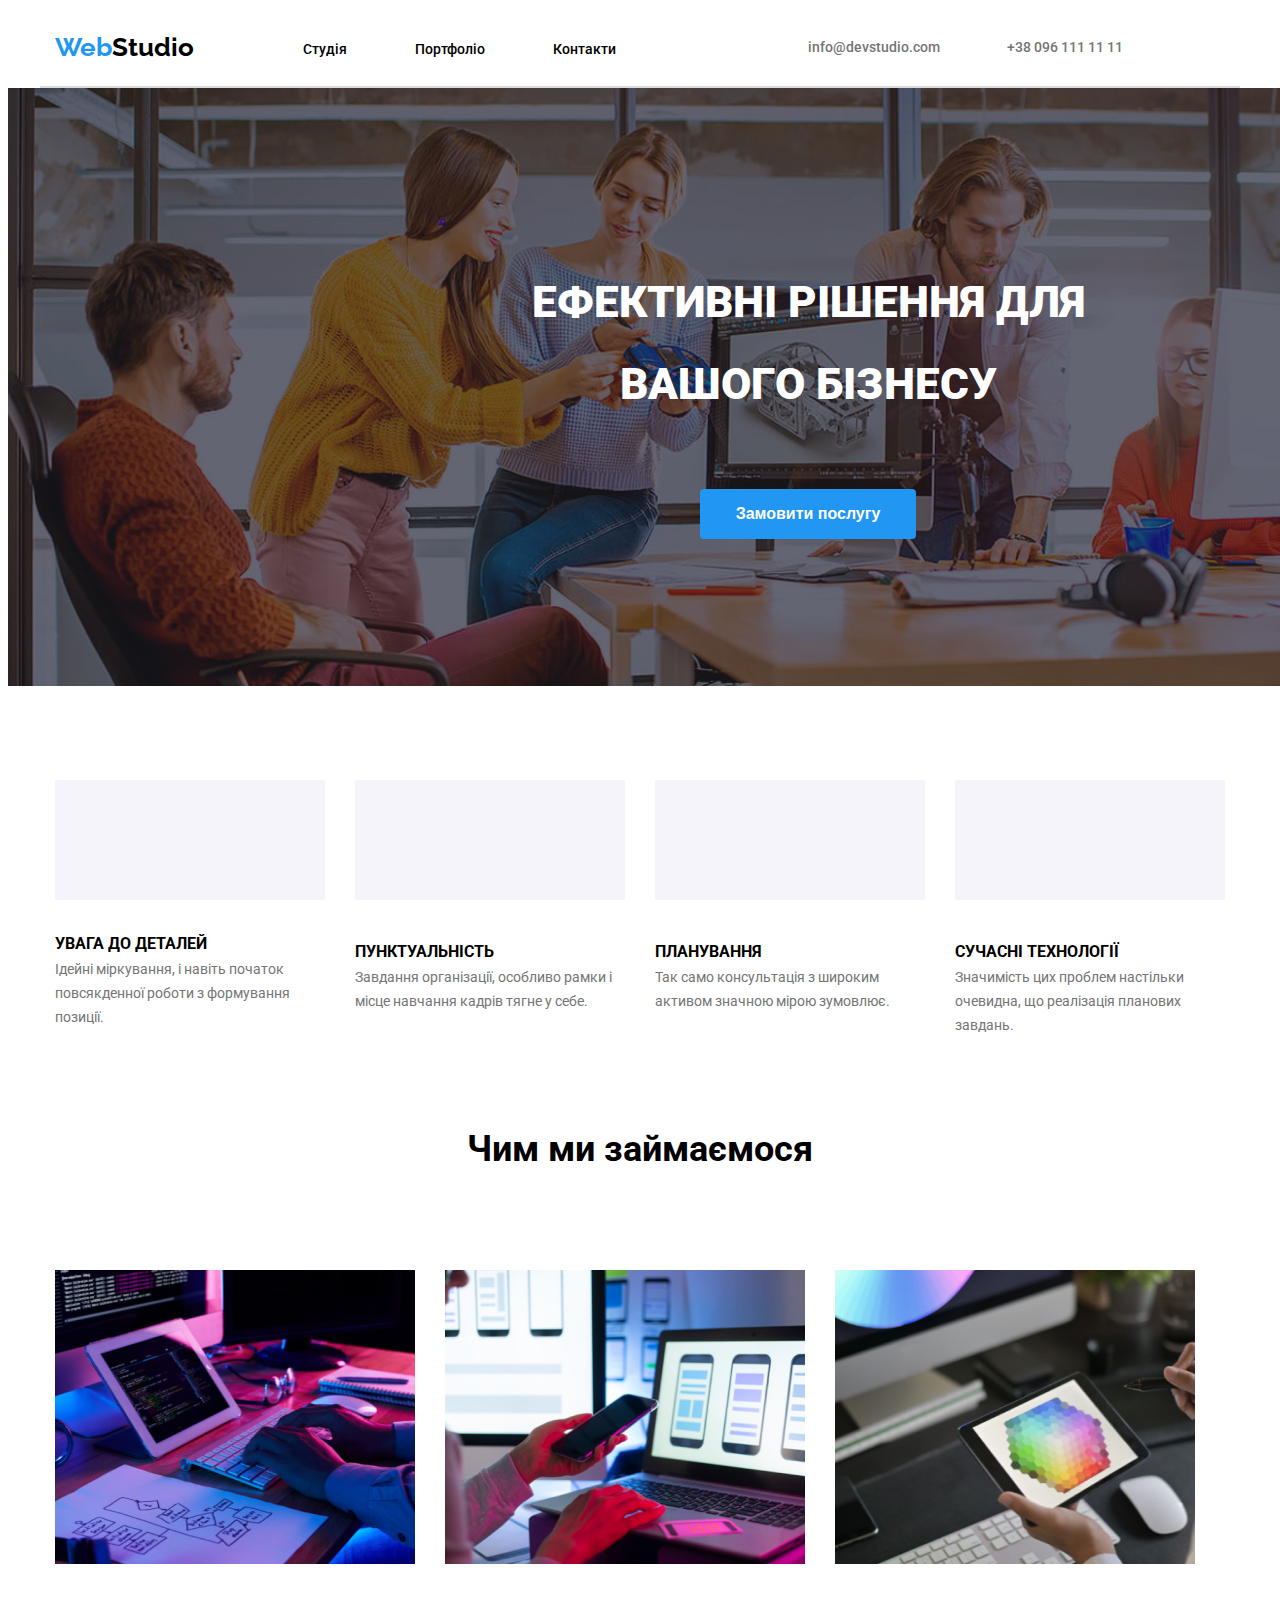
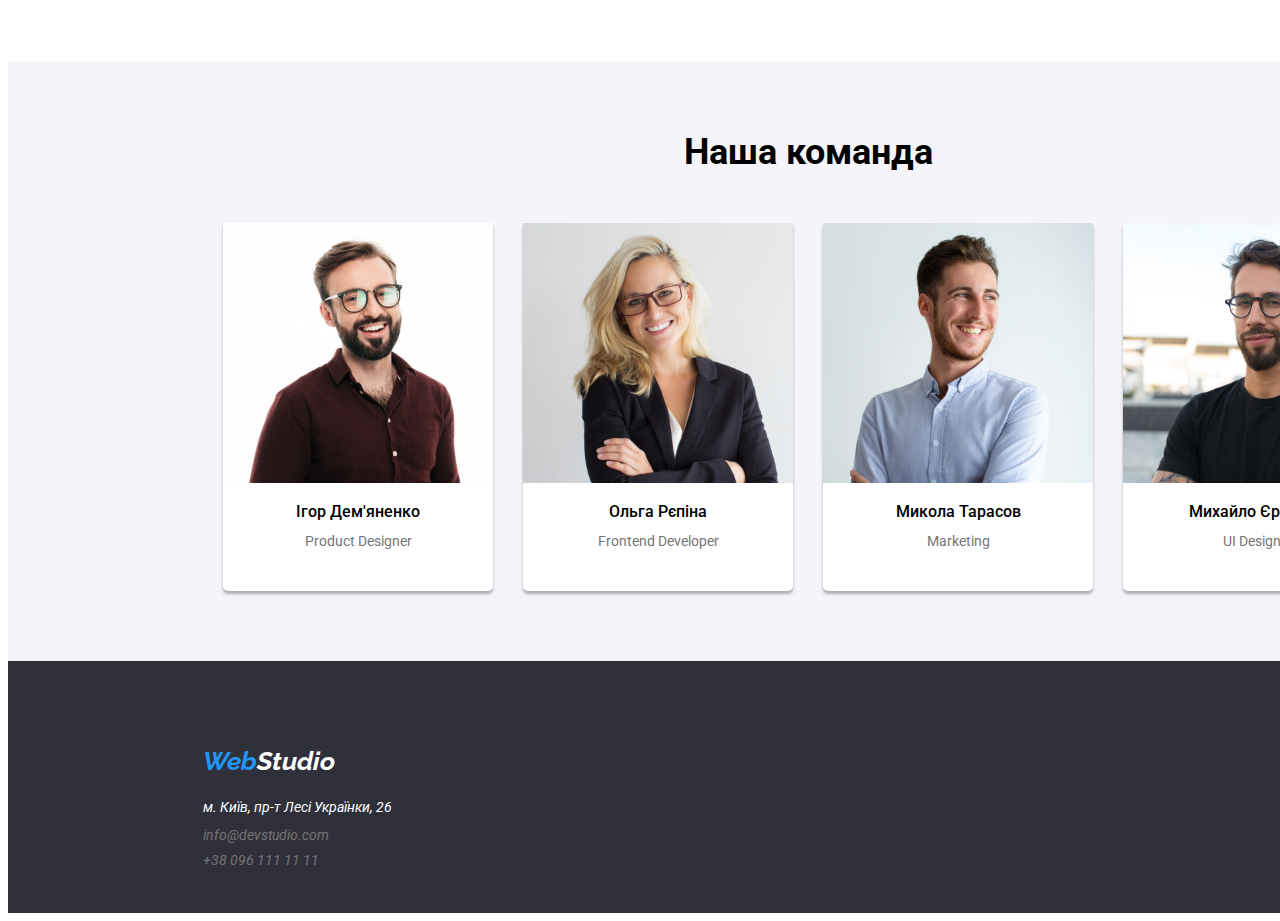
==== index.html @ e6e9fa23 "Create index.html" ====
<!DOCTYPE html>
<html lang="uk">
<head>
  <meta charset="UTF-8" />
  <meta name="viewport" content="width=device-width, initial-scale=1.0" />
  <title>ДЗ 23</title>
  <link rel="preconnect" href="https://fonts.googleapis.com" />
  <link rel="preconnect" href="https://fonts.gstatic.com" crossorigin />
  <link href="https://fonts.googleapis.com/css2?family=Raleway:ital,wght@0,700;1,700&family=Roboto:wght@400;500;700;900&display=swap" rel="stylesheet" />
  <link rel="stylesheet" href="./css/normalize.css">
  <link rel="stylesheet" href="./css/style.css">
</head>
<body>
  <header class="header">
    <div class="container header-flex">
      <nav class="header-navigation">
        <a class="header-logo" href="./portfolio.html">Web<span class="studio">Studio</span></a>
        <ul class="header-nav-list">
          <li class="header-nav-item"><a class="header-nav-link" href="./index.html">Студія</a></li>
          <li class="header-nav-item"><a class="header-nav-link" href="./portfolio.html">Портфоліо</a></li>
          <li class="header-nav-item"><a class="header-nav-link" href="./portfolio.html">Контакти</a></li>
        </ul>
      </nav>
      <ul class="header-contact-list">
        <li class="header-contact-item">
          <a class="header-contact-link" href="mailto:info@devstudio.com">info@devstudio.com</a>
        </li>
        <li class="header-contact-item">
          <a class="header-contact-link" href="tel:+380961111111">+38 096 111 11 11</a>
        </li>
      </ul>
    </div>
  </header>
  <main class="main">
    <section class="hero">
      <div class="container hero-flex">
        <h2 class="hero-title">ЕФЕКТИВНІ РІШЕННЯ ДЛЯ <span class="business">ВАШОГО БІЗНЕСУ</span></h2>
        <button class="hero-button" type="button">Замовити послугу</button>
      </div>
    </section>
    <section class="advantages">
      <div class="container">
        <ul class="advantages-list">
          <li class="advantages-item-antenna">
            <h3 class="advantages-headline">УВАГА ДО ДЕТАЛЕЙ</h3>
            <p class="advantages-text">Ідейні міркування, і навіть початок повсякденної роботи з формування позиції.</p>
          </li>
          <li class="advantages-item-clock">
            <h3 class="advantages-headline">ПУНКТУАЛЬНІСТЬ</h3>
            <p class="advantages-text">Завдання організації, особливо рамки і місце навчання кадрів тягне у себе.</p>
          </li>
          <li class="advantages-item-computer">
            <h3 class="advantages-headline">ПЛАНУВАННЯ</h3>
            <p class="advantages-text">Так само консультація з широким активом значною мірою зумовлює.</p>
          </li>
          <li class="advantages-item-astronaut">
            <h3 class="advantages-headline">СУЧАСНІ ТЕХНОЛОГІЇ</h3>
            <p class="advantages-text">Значимість цих проблем настільки очевидна, що реалізація планових завдань.</p>
          </li>
        </ul>
      </div>
    </section>
    <section class="examples">
      <div class="container">
        <h2 class="examples-headline">Чим ми займаємося</h2>
        <ul class="examples-list">
          <li class="examples-item">
            <img src="./img/work.png" alt="програмування" class="examples-img" width="200" />
          </li>
          <li class="examples-item">
            <img src="./img/design.png" alt="дизайн" class="examples-img" width="200" />
          </li>
          <li class="examples-item">
            <img src="./img/colour.png" alt="огляд" class="examples-img" width="200" />
          </li>
        </ul>
      </div>
    </section>
    <section class="team">
      <div class="container team-flex">
        <h2 class="team-headline-title"> Наша команда </h2>
        <ul class="team-list">
          <li class="team-item">
            <figure class="team-examples">
              <img src="./img/igor.png" alt="Ігор Дем'яненко" class="team-img" width="200" />
              <figcaption class="team-signature">
                <h3 class="team-name">Ігор Дем'яненко</h3>
                <p class="team-text">Product Designer</p>
              </figcaption>
            </figure>
          </li>
          <li class="team-item">
            <figure class="team-examples">
              <img src="./img/olga.png" alt="Ольга Рєпіна" class="team-img" width="200" />
              <figcaption class="team-signature">
                <h3 class="team-name">Ольга Рєпіна</h3>
                <p class="team-text">Frontend Developer</p>
              </figcaption>
            </figure>
          </li>
          <li class="team-item">
            <figure class="team-examples">
              <img src="./img/mykola.png" alt="Микола Тарасов" class="team-img" width="200" />
              <figcaption class="team-signature">
                <h3 class="team-name">Микола Тарасов</h3>
                <p class="team-text">Marketing</p>
              </figcaption>
            </figure>
          </li>
          <li class="team-item">
            <figure class="team-examples">
              <img src="./img/mykhailo.png" alt="Михайло Єрмаков" class="team-img" width="200" />
              <figcaption class="team-signature">
                <h3 class="team-name">Михайло Єрмаков</h3>
                <p class="team-text">UI Designer</p>
              </figcaption>
            </figure>
          </li>
        </ul>
      </div>
    </section>
  </main>
  <footer class="footer">
    <div class="container footer-flex">
      <address class="footer-adress">
      <a class="footer-link" href="./portfolio.html">Web<span class="footer-studio">Studio</span></a>
        <ul class="footer-list">
          <li class="footer-item"><p class="footer-item-text">м. Київ, пр-т Лесі Українки, 26</p></li>
          <li class="footer-item-text-two">
            <a class="footer-info" href="mailto:info@devstudio.com">info@devstudio.com</a>
          </li>
          <li class="footer-item-text-two">
            <a class="footer-info" href="tel:+380961111111">+38 096 111 11 11</a>
          </li>
        </ul>
      </address>
    </div>
  </footer>
</body>
</html>
---- css/style.css ----
:root {
  --main-color: #212121;
  --second-color: #2196f3;

  --third-color: #757575;

  --fourth-color: #ffffff;

  --fifth-color: #000000;
}
.container {
  width: 1200px;
  height: 100%;
  padding-left: 15px;
  padding-right: 15px;
  margin-left: auto;
  margin-right: auto;
}

body {
  font-family: "Roboto", sans-serif;
  font-weight: 400;
  font-size: 14px;
  line-height: calc(16 / 14);
}
.header-logo {
  font-family: "Raleway";
  font-weight: 700;
  font-size: 26px;
  line-height: calc(31 / 26);
}
.header-nav-link {
  font-weight: 500;
  line-height: calc(16 / 14);
  color: #000000;
}
.header-contact-link {
  font-weight: 500;
  font-size: 14px;
  line-height: calc(16 / 14);
  color: #757575;
}

a:hover {
  color: #2196f3; /* Синій колір при наведенні */
}

.hero-flex {
  text-align: center;
  width: 1600px;
  height: 598px;
}
.hero-title {
  font-weight: 900;
  font-size: 44px;
  line-height: calc(129 / 44)  ;
  color: #ffffff;
  padding-top: 150px;
  padding-bottom: 34px;
}
.hero-button {
  font-weight: 700;
  font-size: 16px;
  line-height: calc(30 / 16);
  padding-top: 19px;
  padding-bottom: 20px;
  padding-left: 33px;
  padding-right: 33px;
}
.hero-button {
  height: 50px;
  width: 216px;
  margin-top: 30px;
  background-color: #2196f3; /* Голубий колір */
  border-radius: 4px; /* Заокруглені краї */
  color: white; /* Колір тексту */
  padding: 10px 20px; /* Відступи */
  border: none; /* Відсутність рамки */
  cursor: pointer; /* Зміна курсору при наведенні */
}
.business {
  display: block;
  line-height: 34px;
}
.advantages-headline {
  font-weight: 700;
}
.examples-headline {
  font-weight: 700;
  font-size: 36px;
  line-height: calc(42 / 36);
}
.team-headline-title {
  font-weight: 700;
  font-size: 36px;
  line-height: calc(42 / 36);
}
.team-name {
  font-weight: 500;
  line-height: calc(19 / 14);
}
.team-text {
  line-height: calc(19 / 16);
}
.footer-link {
  font-family: "Raleway";
  font-weight: 700;
  font-size: 26px;
  line-height: calc(31 / 26);
}
.footer-item-text {
  line-height: calc(21 / 14);
}

.header-contact-item {
  font-weight: 500;
  line-height: calc(16 / 14);
}
.header-item {
  font-weight: 500;
  font-size: 14px;
  line-height: calc(16 / 14);
}
.portfolio-filter-button {
  font-weight: 500;
  font-size: 16px;
  line-height: calc(26 / 16);
}
.portfolio-headline {
  font-weight: 700;
  font-size: 18px;
  line-height: calc(36 / 18);
  color: #000000;
}
.portfolio-text {
  line-height: calc(30 / 14);
  color: #757575;
}
.footer-link {
  font-family: "Raleway";
  font-weight: 700;
  font-size: 26px;
  line-height: calc(31 / 26);
}
.footer-item {
  line-height: calc(21 / 14);
}
.hero-button {
  margin-top: 54px;
}
.advantages-list {
  margin-top: 94px;
}
.examples {
  margin-top: 94px;
}
.team {
  margin-top: 94px;
}

/* Секція "PORTFOLIO" */

.container-two {
  width: 1230px;
  height: 100%;
  padding-left: 15px;
  padding-right: 15px;
  margin-left: auto;
  margin-right: auto;
}
.portfolio {
  display: flex;
  margin-top: 94px;
  flex-direction: column;
  align-items: center;
}

.portfolio-filter-list {
  display: flex;
  justify-content: center;
  padding: 0;
}

.portfolio-filter-item {
  margin-right: 8px;
}

.portfolio-filter-button {
  background-color: #F5F4FA;
  border-radius: 4px;
  border: none;
  padding: 10px 20px;
  color: #000000;
  cursor: pointer;
  transition: background-color 0.3s, color 0.3s;
}

.portfolio-filter-button:hover {
  background-color: #2196f3;
  color: white;
  box-shadow: 0 3px 3px rgba(0, 0, 0, 0.3);
}

.portfolio-list {
  display: flex;
  flex-wrap: wrap;
  justify-content: space-between; 
  margin-top: 30px;
}

.portfolio-item {
  width: 364px; 
  height: 404px; 
  margin-bottom: 60px; /* Відступ між картинками */
  border: 1px solid #F5F4FA; 
  border-radius: none; 
}
.portfolio-item:hover {
  box-shadow: 0 3px 3px rgba(0, 0, 0, 0.3);
  transition:  0.4s;
}

.portfolio-headline {
  margin-left: 23px;
  margin-top: 15px;
}

.portfolio-text {
  margin-left: 23px;
  margin-top: 5px;
}



.one {
  height: 38px;
  width: 73px;
  display: flex;
  justify-content: center; /* Текст по горизонталі посередині кнопки */
  align-items: center; /* Текст по вертикалі посередині кнопки */
}
.two {
  height: 38px; 
  width: 125px; 
  display: flex;
  justify-content: center; /* Текст по горизонталі посередині кнопки */
  align-items: center; /* Текст по вертикалі посередині кнопки */
}
.three {
  height: 38px;
  width: 112px;
  display: flex;
  justify-content: center; /* Текст по горизонталі посередині кнопки */
  align-items: center; /* Текст по вертикалі посередині кнопки */
}
.four {
  height: 38px;
  width: 103px;
  display: flex;
  justify-content: center; /* Текст по горизонталі посередині кнопки */
  align-items: center; /* Текст по вертикалі посередині кнопки */
}
.five {
  height: 38px;
  width: 130px;
  display: flex;
  justify-content: center; /*Текст по горизонталі посередині кнопки */
  align-items: center; /* Текст по вертикалі посередині кнопки */
}


/* Секція "HEADER" */

.header-flex {
  display: flex;
  justify-content: space-between; /* Всі елементи в ряду, рівномірно розподіляючи простір між ними */
  align-items: center; 
  border-bottom: 2px solid gainsboro;
}
.header-navigation {
  display: flex; 
}
.header-contact-list {
  display: flex; 
}

.header-nav-item, .header-contact-item {
  margin-left: 15px; /* Зовнішній відступ між елементами */
}
.header-logo {
  margin-right: auto; 
}
.header-nav-list {
  display: flex;
  margin-top: 9px;
  margin-left: 94px;
  padding-right: px;
}
.header-nav-link {
  margin-right: 53px;
}
.header-logo {
  margin: auto;
}
.header {
  height: 80px;
}
.header-contact-list {
  margin-right: 50px;
}
.header-contact-link {
  margin-right: 52px;
}

/* Секція HERO */


.hero {
  width: 1600px;
  height: 598px;
  margin: 0 auto;
  background-image: linear-gradient(to right, rgba(0, 0, 0, 0.5), rgba(255, 255, 255, 0.5));
  background-image: url(../img/people.png);
  background-repeat: no-repeat;
}

/* Секція "ADVANTAGES" */

.advantages-list {
  display: flex;
}
.advantages-text {
  height: 98px;
  width: 270px;
  margin-right: 30px;
}
.advantages {
  height: 98px;
  line-height: 1.71;
}
.advantages-text {
  color: #757575;
}
.advantages-item-antenna::before {
  content: " ";
  display: flex;
  width: 270px;
  height: 120px;
  margin-bottom: 30px;
  background-color: #F5F4FA;
  background-image: url(../img/antenna.svg);
  background-repeat: no-repeat;
}
.advantages-item-clock::before {
  content: " ";
  display: inline-block;
  width: 270px;
  height: 120px;
  margin-bottom: 30px;
  background-color: #F5F4FA;
  background-image: url(../img/clock.svg);
  background-repeat: no-repeat;
}
.advantages-item-computer::before {
  content: " ";
  display: inline-block;
  width: 270px;
  height: 120px;
  margin-bottom: 30px;
  background-color: #F5F4FA;
  background-image: url(../img/computer.svg);
  background-repeat: no-repeat;
}
.advantages-item-astronaut::before {
  content: " ";
  display: inline-block;
  width: 270px;
  height: 120px;
  margin-bottom: 30px;
  background-color: #F5F4FA;
  background-image: url(../img/astronaut.svg);
  background-repeat: no-repeat;
}

/* Секція "EXAMPLES" */

.examples {
  text-align: center;
  margin-top: 250px;
}
.examples-list {
  display: flex;
  justify-content: center; /* Центрую картинки горизонтально */
  margin-top: 50px;
}
.examples-item {
  margin-right: 30px; /* Відступ між картинками */
}
.examples-img {
  margin-top: 50px;
  margin-right: 30px;
  width: 370px; 
  height: 294px; 
}



/* Секція "TEAM" */


.team-flex {
  display: flex;
  flex-direction: column;
  justify-content: center;
  align-items: center;
  height: 600px;
  width: 1600px;
  background-color: #F5F4FA;
}

.team-list {
  display: flex;
  gap: 30px;
}

.team-item {
  display: flex;
  flex-direction: column;
  align-items: center;
  text-align: center;
  margin-top: 50px; /* Відступ до картинок */
}

.team-img {
  margin-bottom: 15px;
  height: 260px;
  width: 270px;
}
.team-signature {

}


.team-text {
  margin-top: 10px;
  color: #757575;
}

.team-examples {
  height: 368px;
  width: 270px;
  background-color: #ffffff;
  box-shadow: 0 3px 3px rgba(0, 0, 0, 0.3);
  border-bottom-left-radius: 5px;
  border-bottom-right-radius: 5px;
}


/* Доповнення до лінків */

.studio {
  color: #000000;
}
.header-logo {
  color: #2196f3;
}


/* Секція "FOOTER" */
.footer-flex {
  display: flex;
  height: 252px;
  width: 1600px;
  background-color: #2F303A;
}
.footer-link {
  color: #2196f3;
}
.footer-studio {
  color: white;
}
.footer-item {
  margin-top: 20px;
}
.footer-item-text {
  color: #ffffff;
}
.footer-item-text-two {
  margin-top: 9px;
}
.footer-info {
  color: #757575;
}
.footer-adress {
  margin-top: 85px;
  margin-left: 180px;
}

/* Техніка грід */

.portfolio-item {
  flex-basis: calc((100% - 72px) / 3);
}
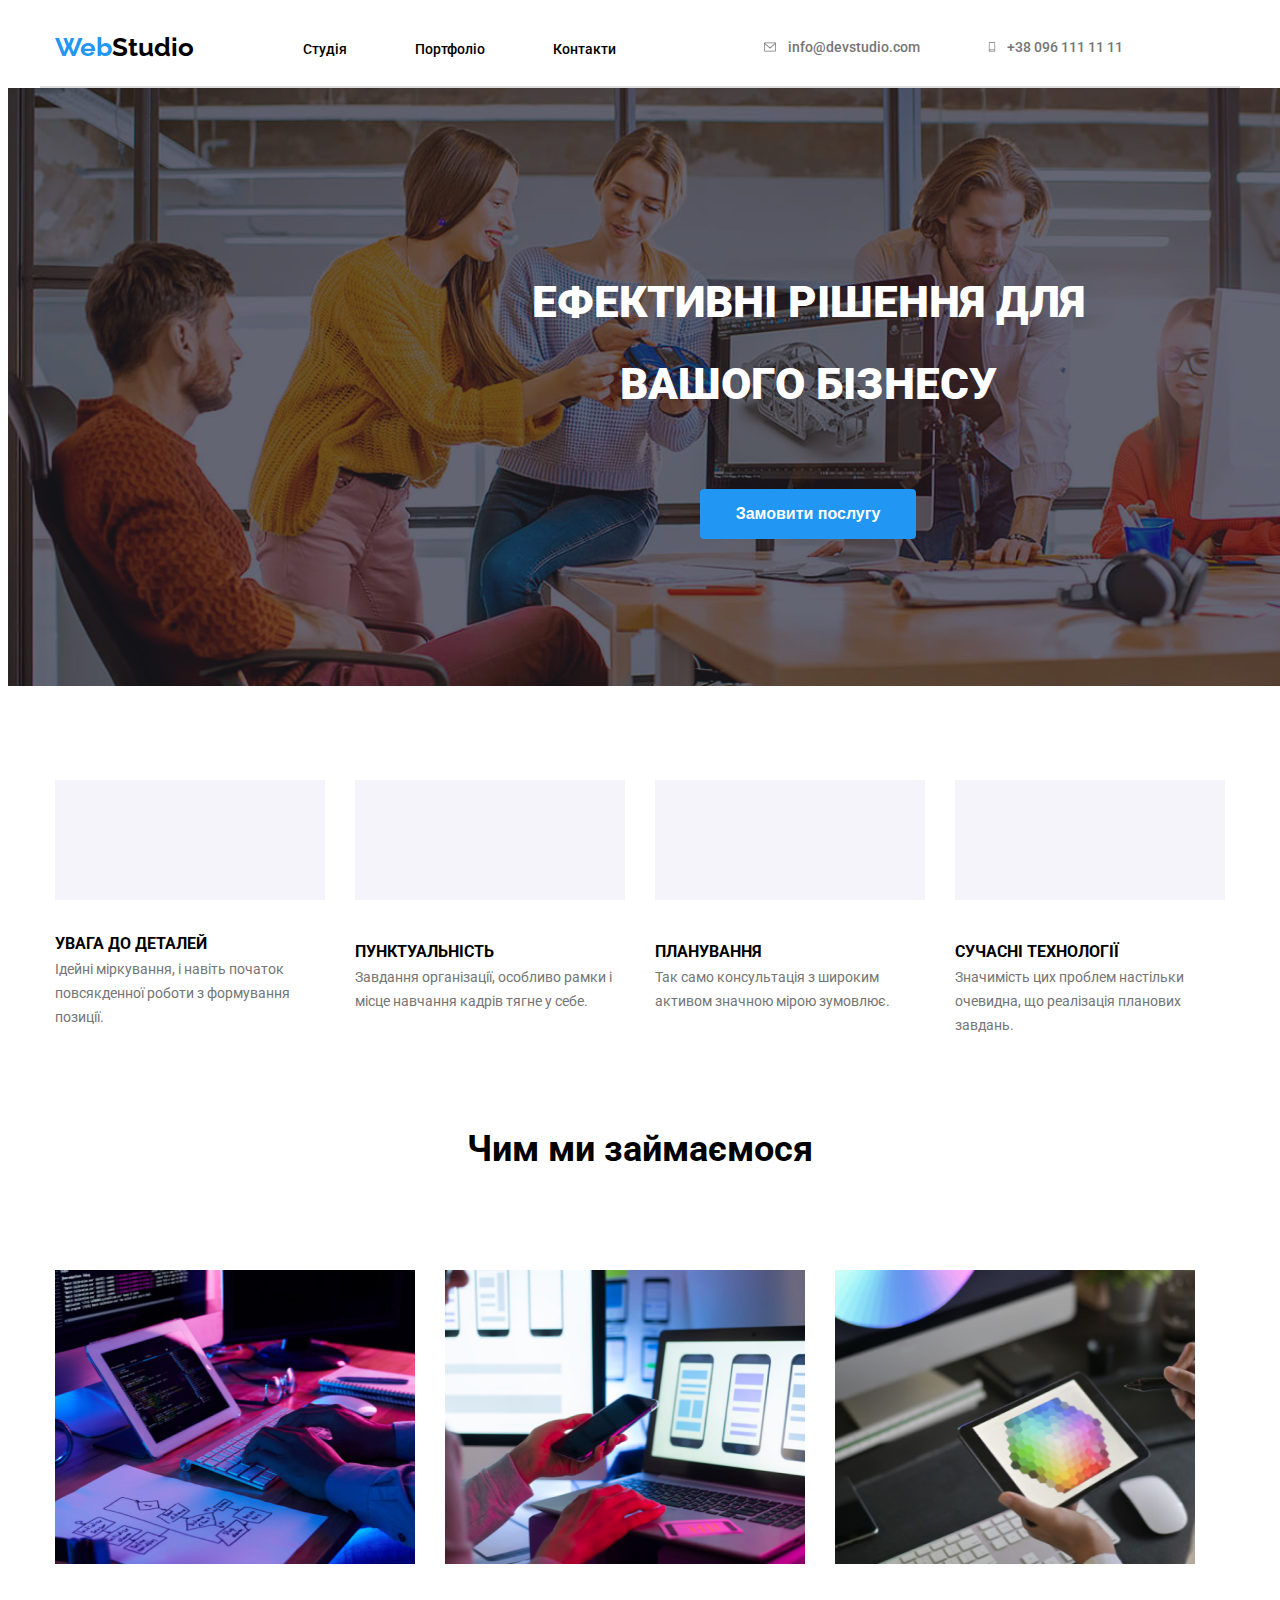
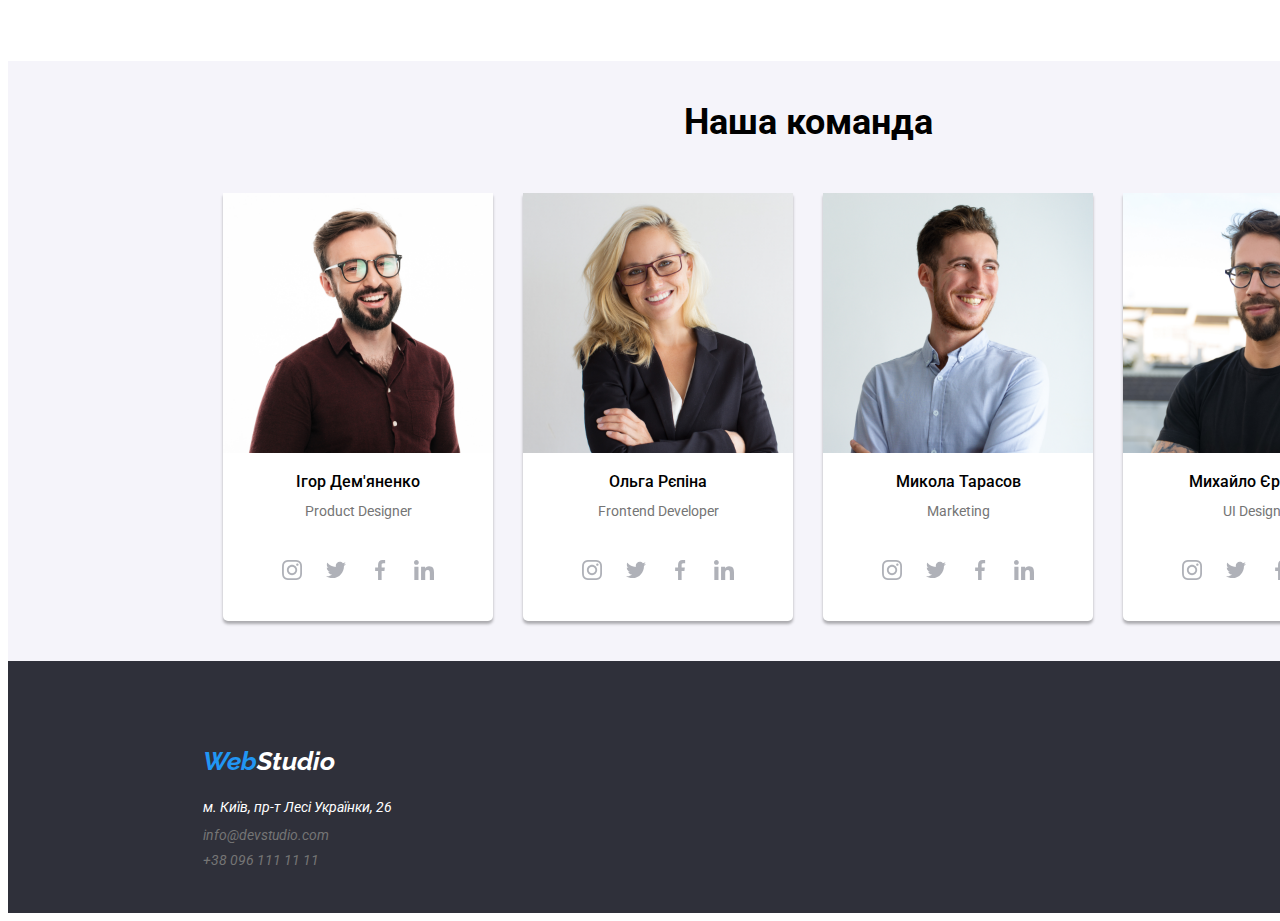
==== commit 964ad1ed: "Update index.html" ====
--- a/index.html
+++ b/index.html
@@ -3,7 +3,7 @@
 <head>
   <meta charset="UTF-8" />
   <meta name="viewport" content="width=device-width, initial-scale=1.0" />
-  <title>ДЗ 23</title>
+  <title>ДЗ 24</title>
   <link rel="preconnect" href="https://fonts.googleapis.com" />
   <link rel="preconnect" href="https://fonts.gstatic.com" crossorigin />
   <link href="https://fonts.googleapis.com/css2?family=Raleway:ital,wght@0,700;1,700&family=Roboto:wght@400;500;700;900&display=swap" rel="stylesheet" />
@@ -23,9 +23,15 @@
       </nav>
       <ul class="header-contact-list">
         <li class="header-contact-item">
+          <svg class="contact-item" width="16" height="12"  >
+            <use href="./img/sprite.svg#icon-gmail"></use>
+          </svg>
           <a class="header-contact-link" href="mailto:info@devstudio.com">info@devstudio.com</a>
         </li>
         <li class="header-contact-item">
+          <svg class="contact-item"  width="10" height="16">
+            <use href="./img/sprite.svg#icon-smartphone"></use>
+          </svg>
           <a class="header-contact-link" href="tel:+380961111111">+38 096 111 11 11</a>
         </li>
       </ul>
@@ -87,6 +93,36 @@
                 <h3 class="team-name">Ігор Дем'яненко</h3>
                 <p class="team-text">Product Designer</p>
               </figcaption>
+              <ul class="team-social-list">
+                <li class="team-social-item">
+                  <a class="team-social-link" href="#1">
+                    <svg class="team-social-icon" width="20" height="20">
+                      <use href="./img/sprite.svg#icon-instagram"></use>
+                    </svg>
+                  </a>
+                </li>
+                <li class="team-social-item">
+                  <a class="team-social-link" href="#1">
+                    <svg class="team-social-icon" width="20" height="20">
+                      <use href="./img/sprite.svg#icon-twitter"></use>
+                    </svg>
+                  </a>
+                </li>
+                <li class="team-social-item">
+                  <a class="team-social-link" href="#1">
+                    <svg class="team-social-icon" width="20" height="20">
+                      <use href="./img/sprite.svg#icon-facebook"></use>
+                    </svg>
+                  </a>
+                </li>
+                <li class="team-social-item">
+                  <a class="team-social-link" href="#1">
+                    <svg class="team-social-icon" width="20" height="20">
+                      <use href="./img/sprite.svg#icon-linkedin"></use>
+                    </svg>
+                  </a>
+                </li>
+              </ul>
             </figure>
           </li>
           <li class="team-item">
@@ -96,6 +132,36 @@
                 <h3 class="team-name">Ольга Рєпіна</h3>
                 <p class="team-text">Frontend Developer</p>
               </figcaption>
+              <ul class="team-social-list">
+                <li class="team-social-item">
+                  <a class="team-social-link" href="#1">
+                    <svg class="team-social-icon" width="20" height="20">
+                      <use href="./img/sprite.svg#icon-instagram"></use>
+                    </svg>
+                  </a>
+                </li>
+                <li class="team-social-item">
+                  <a class="team-social-link" href="#1">
+                    <svg class="team-social-icon" width="20" height="20">
+                      <use href="./img/sprite.svg#icon-twitter"></use>
+                    </svg>
+                  </a>
+                </li>
+                <li class="team-social-item">
+                  <a class="team-social-link" href="#1">
+                    <svg class="team-social-icon" width="20" height="20">
+                      <use href="./img/sprite.svg#icon-facebook"></use>
+                    </svg>
+                  </a>
+                </li>
+                <li class="team-social-item">
+                  <a class="team-social-link" href="#1">
+                    <svg class="team-social-icon" width="20" height="20">
+                      <use href="./img/sprite.svg#icon-linkedin"></use>
+                    </svg>
+                  </a>
+                </li>
+              </ul>
             </figure>
           </li>
           <li class="team-item">
@@ -105,6 +171,36 @@
                 <h3 class="team-name">Микола Тарасов</h3>
                 <p class="team-text">Marketing</p>
               </figcaption>
+              <ul class="team-social-list">
+                <li class="team-social-item">
+                  <a class="team-social-link" href="#1">
+                    <svg class="team-social-icon" width="20" height="20">
+                      <use href="./img/sprite.svg#icon-instagram"></use>
+                    </svg>
+                  </a>
+                </li>
+                <li class="team-social-item">
+                  <a class="team-social-link" href="#1">
+                    <svg class="team-social-icon" width="20" height="20">
+                      <use href="./img/sprite.svg#icon-twitter"></use>
+                    </svg>
+                  </a>
+                </li>
+                <li class="team-social-item">
+                  <a class="team-social-link" href="#1">
+                    <svg class="team-social-icon" width="20" height="20">
+                      <use href="./img/sprite.svg#icon-facebook"></use>
+                    </svg>
+                  </a>
+                </li>
+                <li class="team-social-item">
+                  <a class="team-social-link" href="#1">
+                    <svg class="team-social-icon" width="20" height="20">
+                      <use href="./img/sprite.svg#icon-linkedin"></use>
+                    </svg>
+                  </a>
+                </li>
+              </ul>
             </figure>
           </li>
           <li class="team-item">
@@ -114,6 +210,36 @@
                 <h3 class="team-name">Михайло Єрмаков</h3>
                 <p class="team-text">UI Designer</p>
               </figcaption>
+              <ul class="team-social-list">
+                <li class="team-social-item">
+                  <a class="team-social-link" href="#1">
+                    <svg class="team-social-icon" width="20" height="20">
+                      <use href="./img/sprite.svg#icon-instagram"></use>
+                    </svg>
+                  </a>
+                </li>
+                <li class="team-social-item">
+                  <a class="team-social-link" href="#1">
+                    <svg class="team-social-icon" width="20" height="20">
+                      <use href="./img/sprite.svg#icon-twitter"></use>
+                    </svg>
+                  </a>
+                </li>
+                <li class="team-social-item">
+                  <a class="team-social-link" href="#1">
+                    <svg class="team-social-icon" width="20" height="20">
+                      <use href="./img/sprite.svg#icon-facebook"></use>
+                    </svg>
+                  </a>
+                </li>
+                <li class="team-social-item">
+                  <a class="team-social-link" href="#1">
+                    <svg class="team-social-icon" width="20" height="20">
+                      <use href="./img/sprite.svg#icon-linkedin"></use>
+                    </svg>
+                  </a>
+                </li>
+              </ul>
             </figure>
           </li>
         </ul>
--- a/css/style.css
+++ b/css/style.css
@@ -311,6 +311,15 @@
 .header-contact-link {
   margin-right: 52px;
 }
+.header-contact-item {
+  padding: 15, 0;
+  display: flex;
+  align-items: center;
+  gap: 10px;
+}
+.header-contact-item:is(:hover, :focus) .contact-item {
+  fill: #2196f3;
+}
 
 /* Секція HERO */
 
@@ -444,16 +453,42 @@
 .team-text {
   margin-top: 10px;
   color: #757575;
+  margin-bottom: 28px;
 }
 
 .team-examples {
-  height: 368px;
+  height: 428px;
   width: 270px;
   background-color: #ffffff;
   box-shadow: 0 3px 3px rgba(0, 0, 0, 0.3);
   border-bottom-left-radius: 5px;
   border-bottom-right-radius: 5px;
 }
+.team-social-list {
+  display: flex;
+  justify-content: center;
+}
+.team-social-link {
+  display: flex;
+  align-items: center;
+  justify-content: center;
+  width: 100%;
+  height: 100%;
+}
+.team-social-item {
+  height: 44px;
+  width: 44px;
+}
+.team-social-item:is(:hover, :focus) {
+  background-color: #2196f3;
+  border-radius: 50px;
+}
+.team-social-item:is(:hover, :focus) .team-social-icon {
+  fill: #ffffff;
+}
+.team-social-icon {
+  fill: #AFB1B8;
+}
 
 
 /* Доповнення до лінків */
@@ -501,3 +536,9 @@
 .portfolio-item {
   flex-basis: calc((100% - 72px) / 3);
 }
+
+/* svg ЕЛЕМЕНТИ */
+.contact-item {
+  fill: #757575;
+}
+
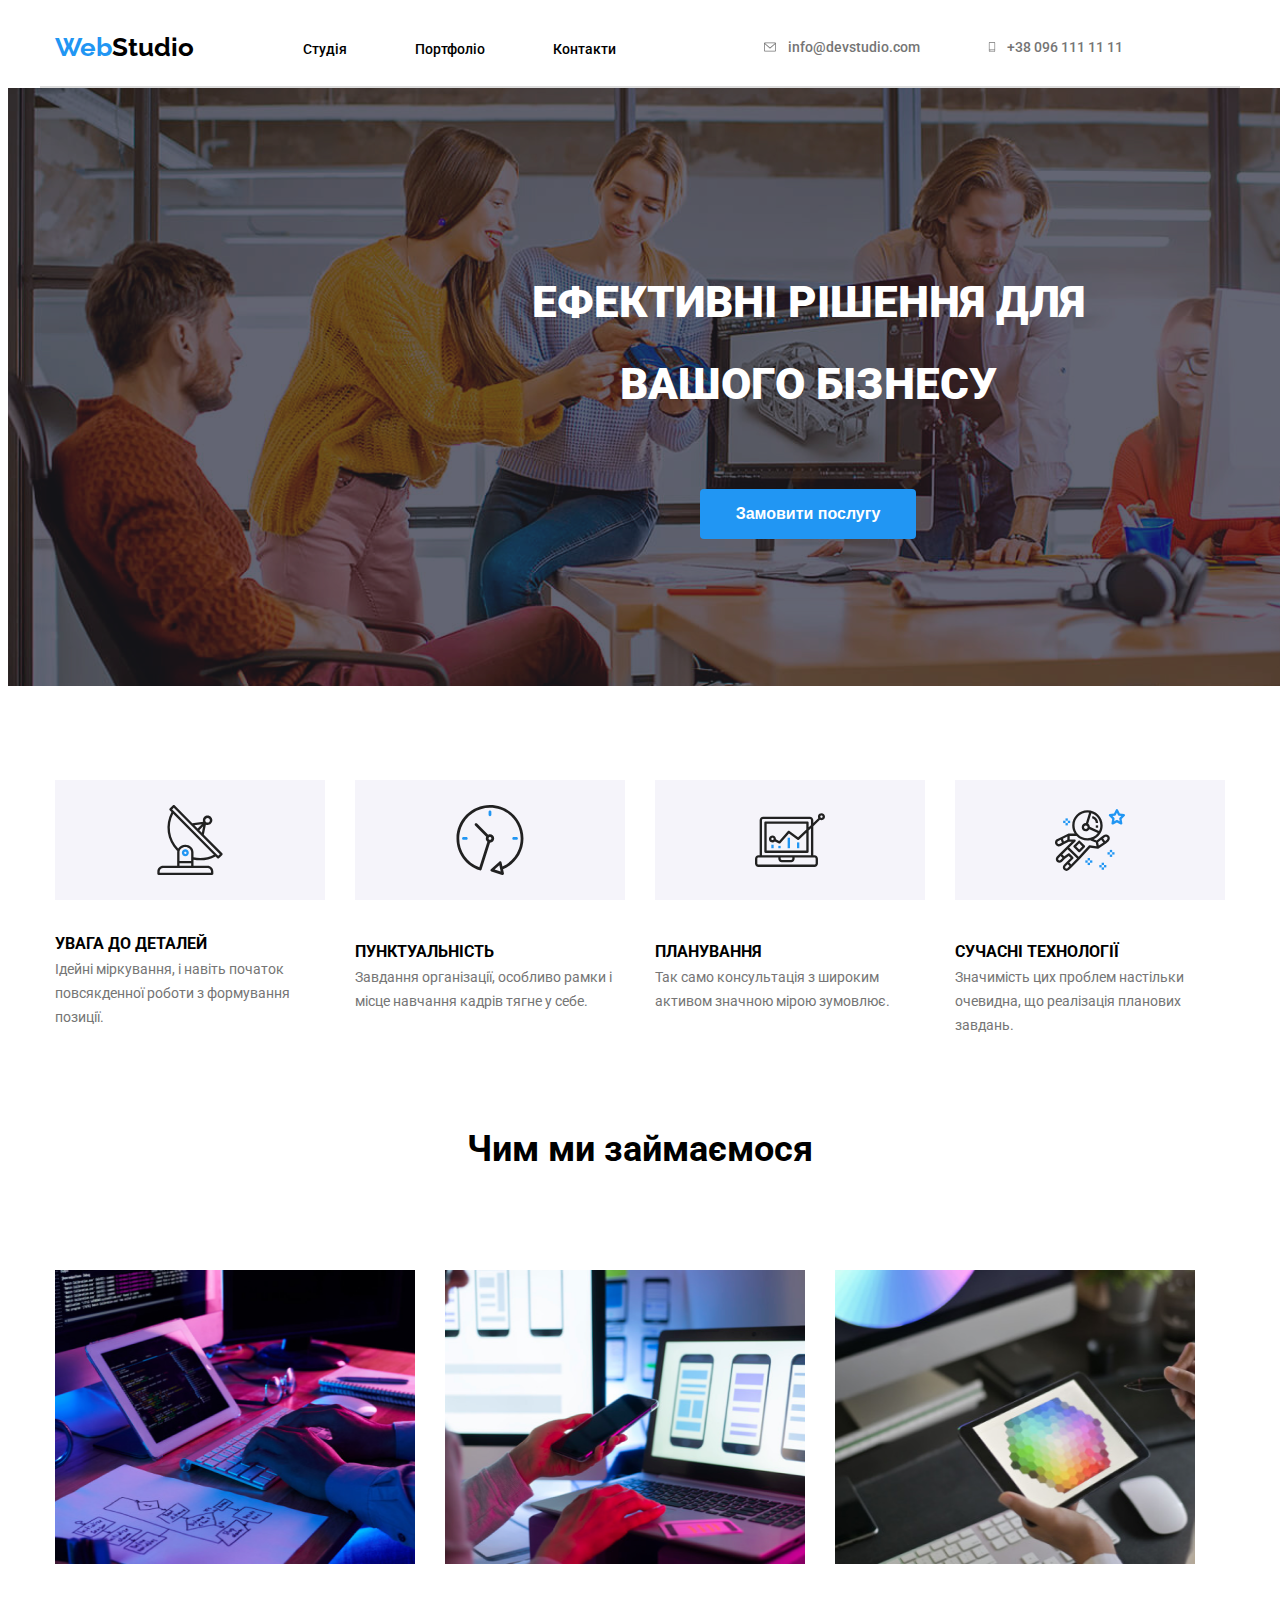
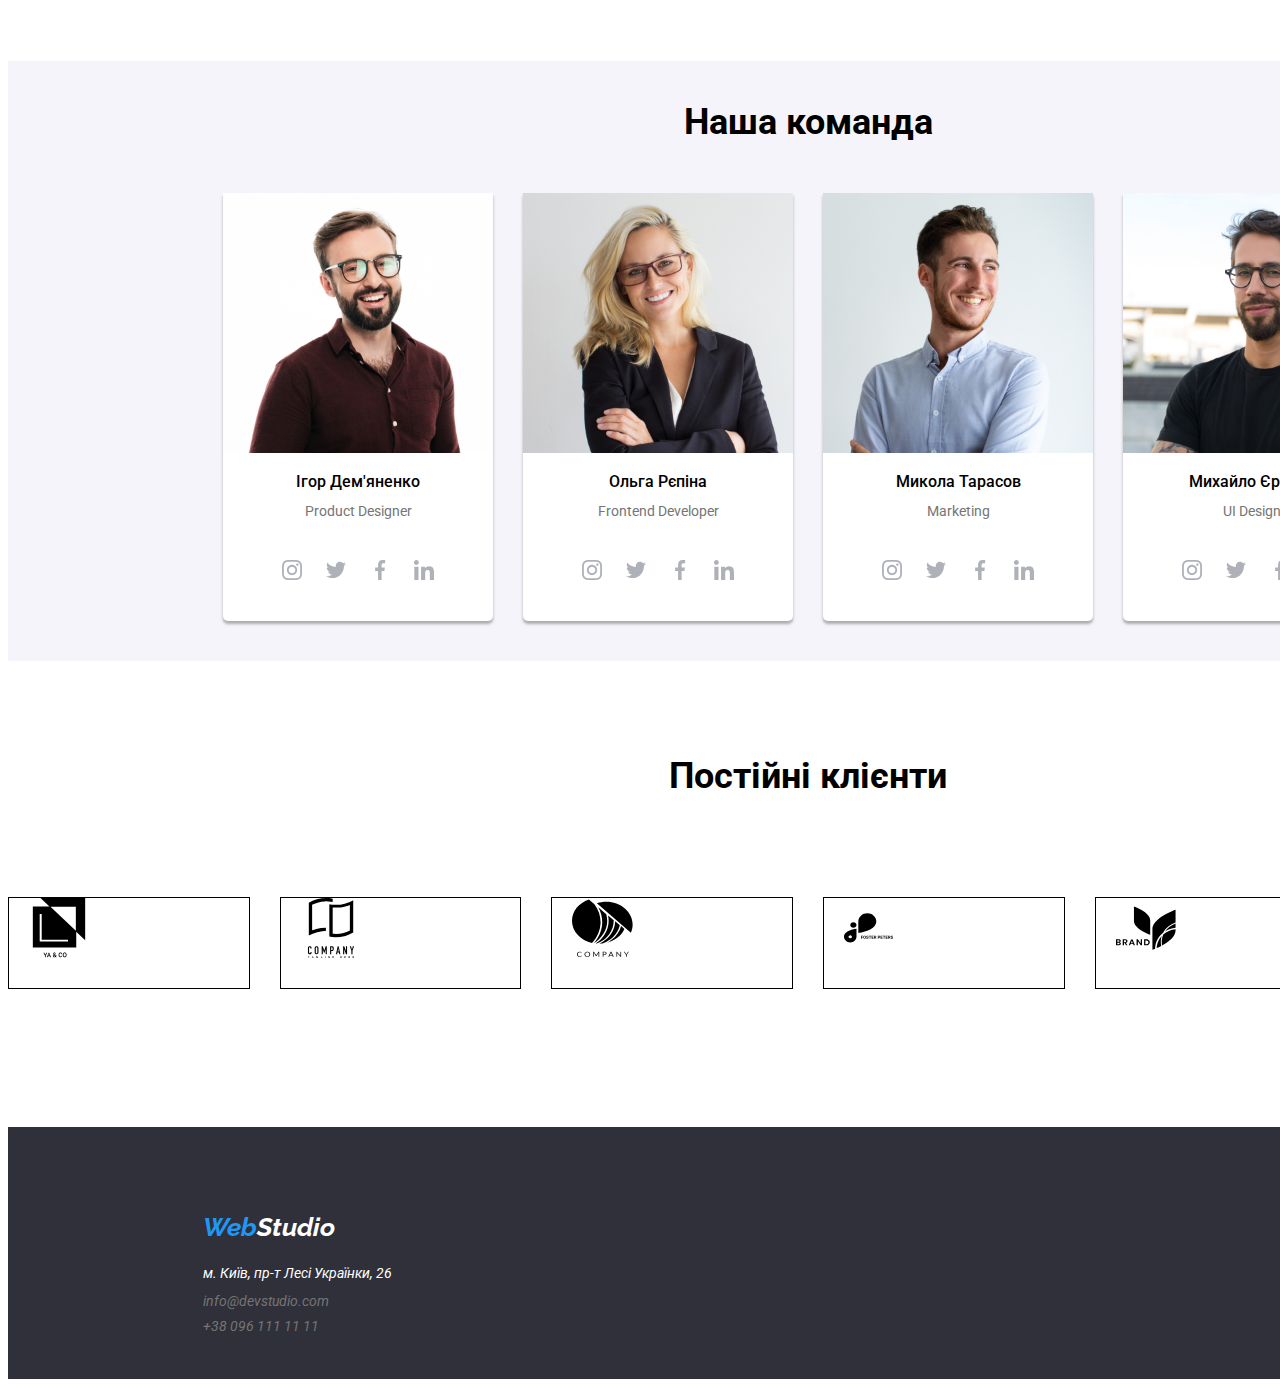
==== commit d6610fd9: "Update index.html" ====
--- a/index.html
+++ b/index.html
@@ -245,6 +245,41 @@
         </ul>
       </div>
     </section>
+    <section class="regular-customers">
+      <h2 class="regular-customers-title"> Постійні клієнти </h2>
+      <ul class="regular-customers-list">
+        <li class="regular-customers-item">
+          <svg class="regular-customers-icon" width="100" height="60">
+            <use href="./img/sprite.svg#icon-yago"></use>
+          </svg>
+        </li>
+        <li class="regular-customers-item">
+          <svg class="regular-customers-icon" width="100" height="60">
+            <use href="./img/sprite.svg#icon-tagline"></use>
+          </svg>
+        </li>
+        <li class="regular-customers-item">
+          <svg class="regular-customers-icon" width="100" height="60">
+            <use href="./img/sprite.svg#icon-company"></use>
+          </svg>
+        </li>
+        <li class="regular-customers-item">
+          <svg class="regular-customers-icon" width="100" height="60">
+            <use href="./img/sprite.svg#icon-fosterpeters"></use>
+          </svg>
+        </li>
+        <li class="regular-customers-item">
+          <svg class="regular-customers-icon" width="100" height="60">
+            <use href="./img/sprite.svg#icon-brand"></use>
+          </svg>
+        </li>
+        <li class="regular-customers-item">
+          <svg class="regular-customers-icon" width="100" height="60">
+            <use href="./img/sprite.svg#icon-taglinecpmpany"></use>
+          </svg>
+        </li>
+      </ul>
+    </section>
   </main>
   <footer class="footer">
     <div class="container footer-flex">
--- a/css/style.css
+++ b/css/style.css
@@ -157,6 +157,11 @@
 .team {
   margin-top: 94px;
 }
+.regular-customers-title {
+  font-weight: 700;
+  font-size: 36px;
+  line-height: calc(42/36);
+}
 
 /* Секція "PORTFOLIO" */
 
@@ -500,6 +505,32 @@
   color: #2196f3;
 }
 
+/* Секція regular-customers */
+
+.regular-customers {
+  height: 372px;
+  width: 1600px;
+  margin: 0 auto;
+}
+.regular-customers-title {
+  display: flex;
+  align-items: center;
+  justify-content: center;
+  margin-top: 94px;
+}
+.regular-customers-list {
+  margin: auto;
+  display: flex;
+  justify-content: center;
+  margin-top: 100px;
+  gap: 30px;
+}
+.regular-customers-item {
+  width: 1174px;
+  height: 92px;
+  border: 1px solid black;
+}
+
 
 /* Секція "FOOTER" */
 .footer-flex {
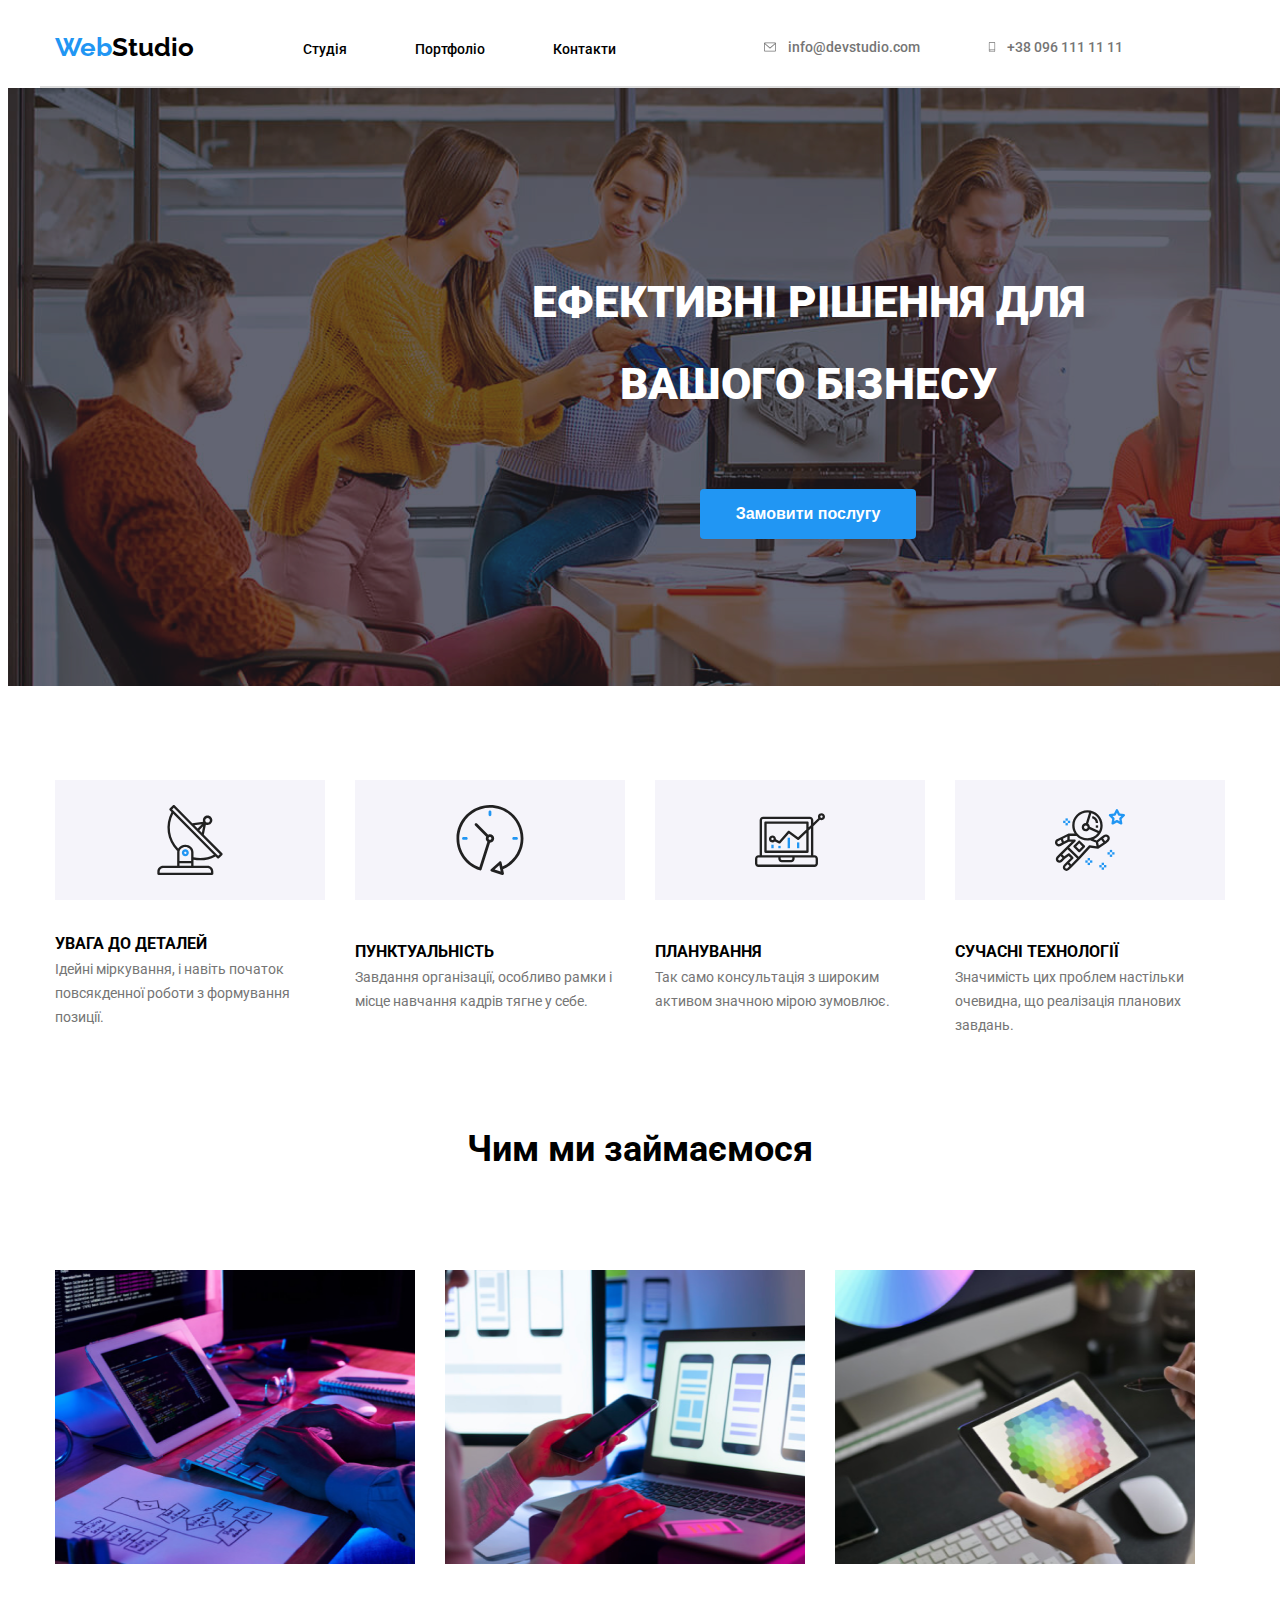
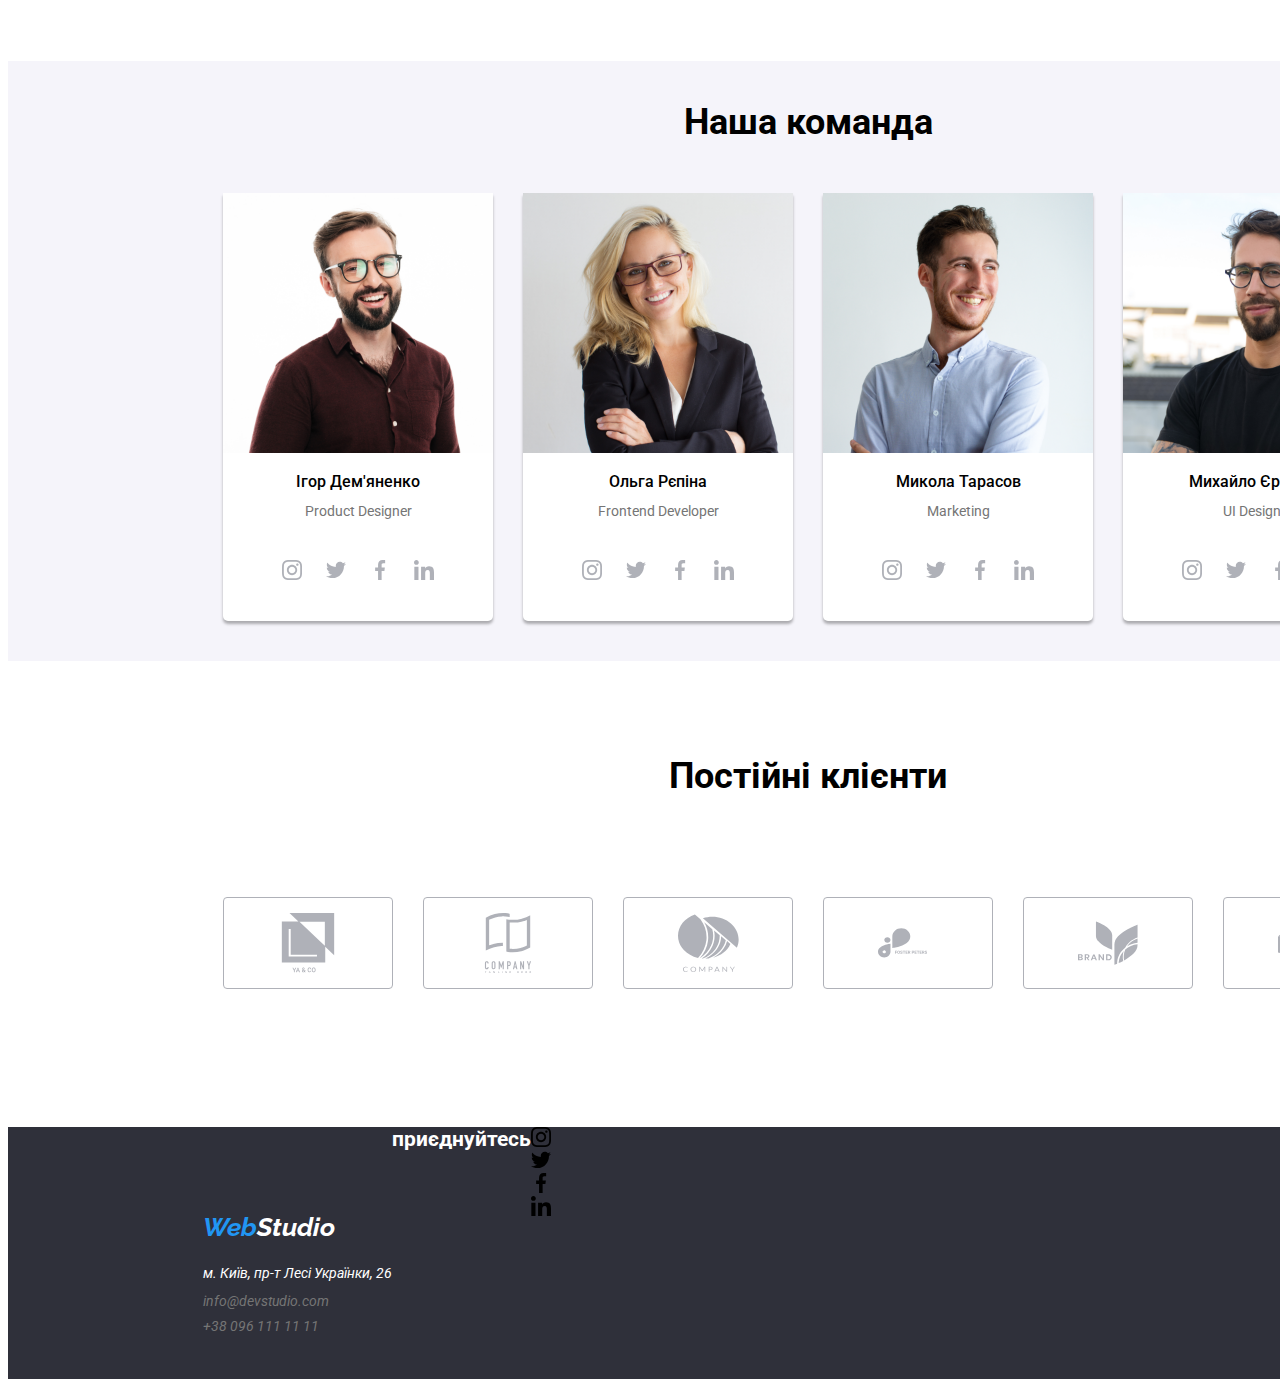
==== commit 77310cbb: "Update index.html" ====
--- a/index.html
+++ b/index.html
@@ -295,6 +295,40 @@
           </li>
         </ul>
       </address>
+      <h2 class="footer-title">приєднуйтесь</h2>
+      <ul class="footer-social">
+                <li class="footer-social-item">
+                  <a class="footer-sociall-link" href="#1">
+                    <svg class="footer-social-icon" width="20" height="20">
+                      <use href="./img/sprite.svg#icon-instagram"></use>
+                    </svg>
+                  </a>
+                </li>
+                <li class="footer-social-item">
+                  <a class="footer-social-link" href="#1">
+                    <svg class="footer-social-icon" width="20" height="20">
+                      <use href="./img/sprite.svg#icon-twitter"></use>
+                    </svg>
+                  </a>
+                </li>
+                <li class="footer-social-item">
+                  <a class="footer-social-link" href="#1">
+                    <svg class="footer-sociall-icon" width="20" height="20">
+                      <use href="./img/sprite.svg#icon-facebook"></use>
+                    </svg>
+                  </a>
+                </li>
+                <li class="footer-social-item">
+                  <a class="footer-social-link" href="#1">
+                    <svg class="footer-social-icon" width="20" height="20">
+                      <use href="./img/sprite.svg#icon-linkedin"></use>
+                    </svg>
+                  </a>
+                </li>
+              </ul>
+            </figure>
+          </li>
+        </ul>
     </div>
   </footer>
 </body>
--- a/css/style.css
+++ b/css/style.css
@@ -162,6 +162,11 @@
   font-size: 36px;
   line-height: calc(42/36);
 }
+.footer-title {
+  font-weight: 700;
+  color: #ffffff;
+}
+
 
 /* Секція "PORTFOLIO" */
 
@@ -526,9 +531,23 @@
   gap: 30px;
 }
 .regular-customers-item {
-  width: 1174px;
+  display: flex;
+  align-items: center;
+  justify-content: center;
+  width: 170px;
   height: 92px;
-  border: 1px solid black;
+  border: 1px solid #AFB1B8;
+  border-radius: 4px;
+}
+.regular-customers-icon {
+  fill: #AFB1B8;
+}
+.regular-customers-item:is(:hover, :focus) .regular-customers-icon {
+  fill: #2196f3;
+  
+}
+.regular-customers-item:hover {
+  border: solid #2196f3;
 }
 
 
@@ -562,6 +581,7 @@
   margin-left: 180px;
 }
 
+
 /* Техніка грід */
 
 .portfolio-item {
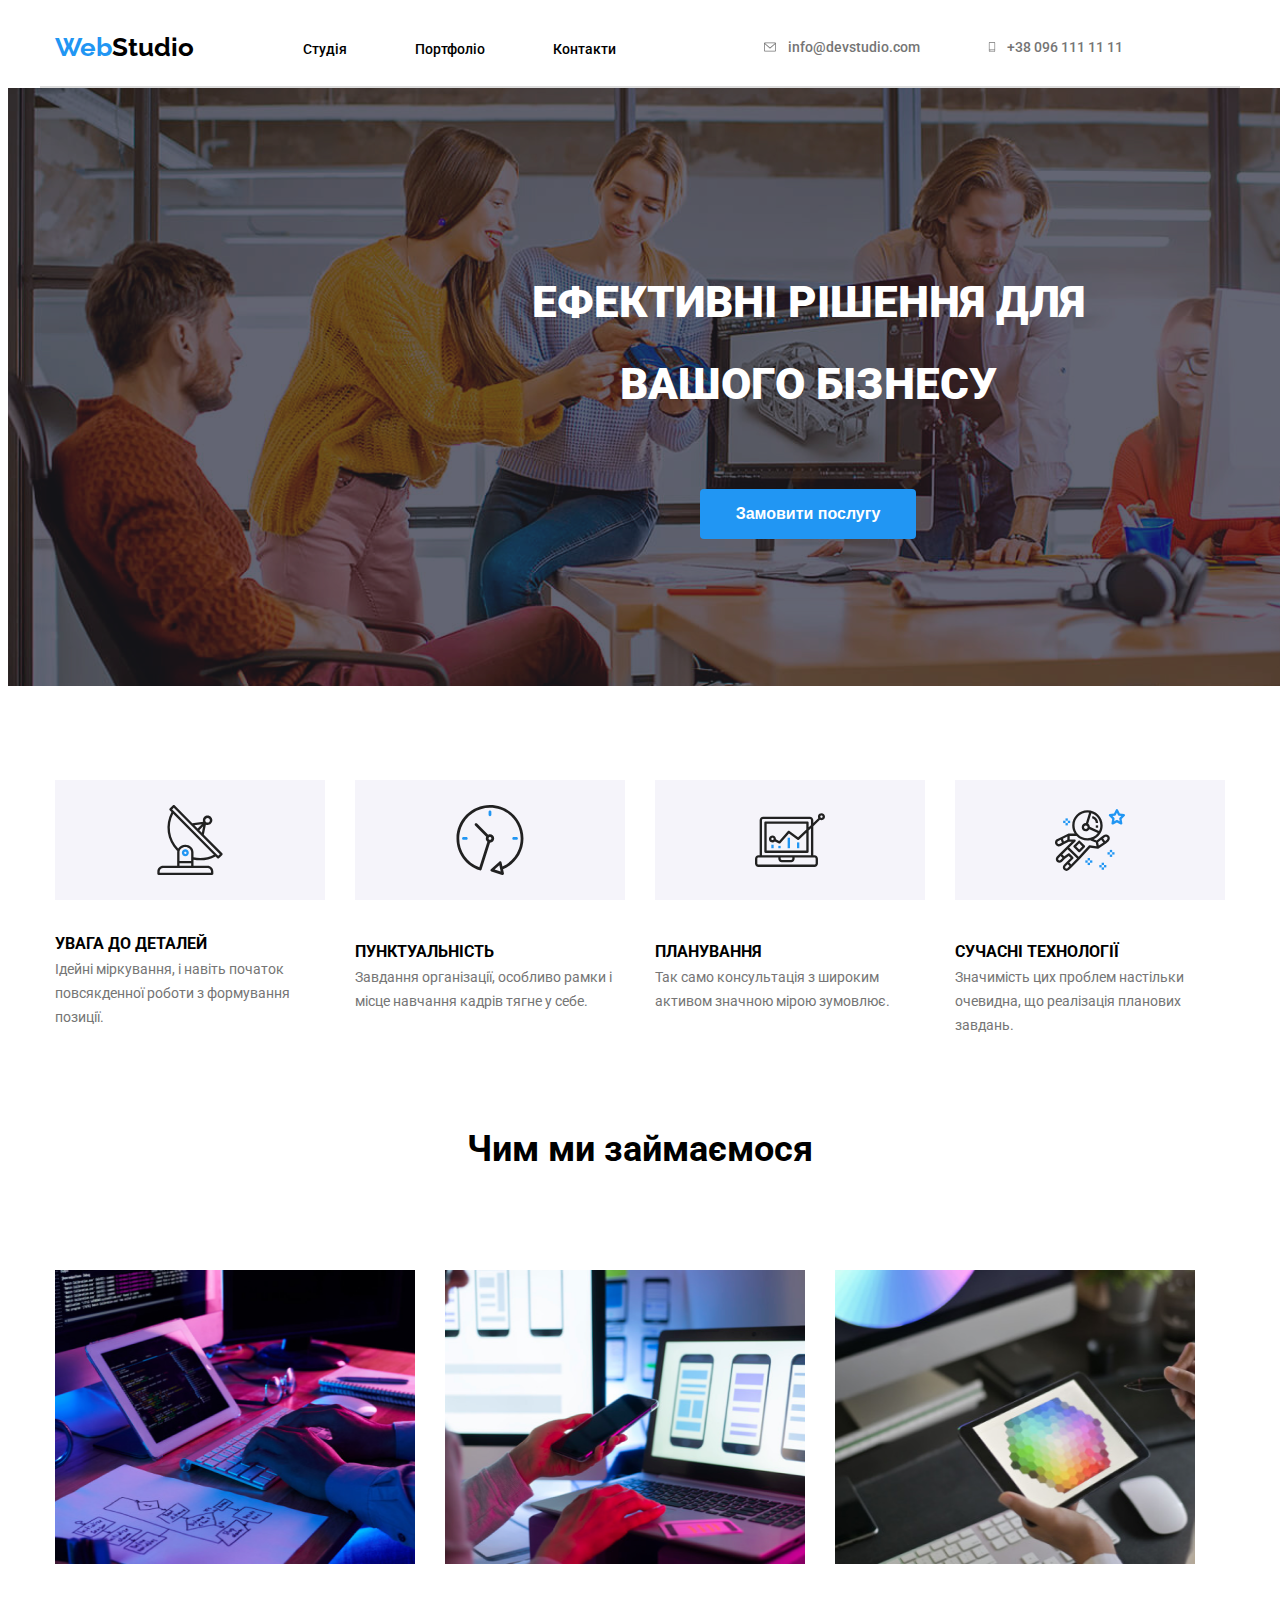
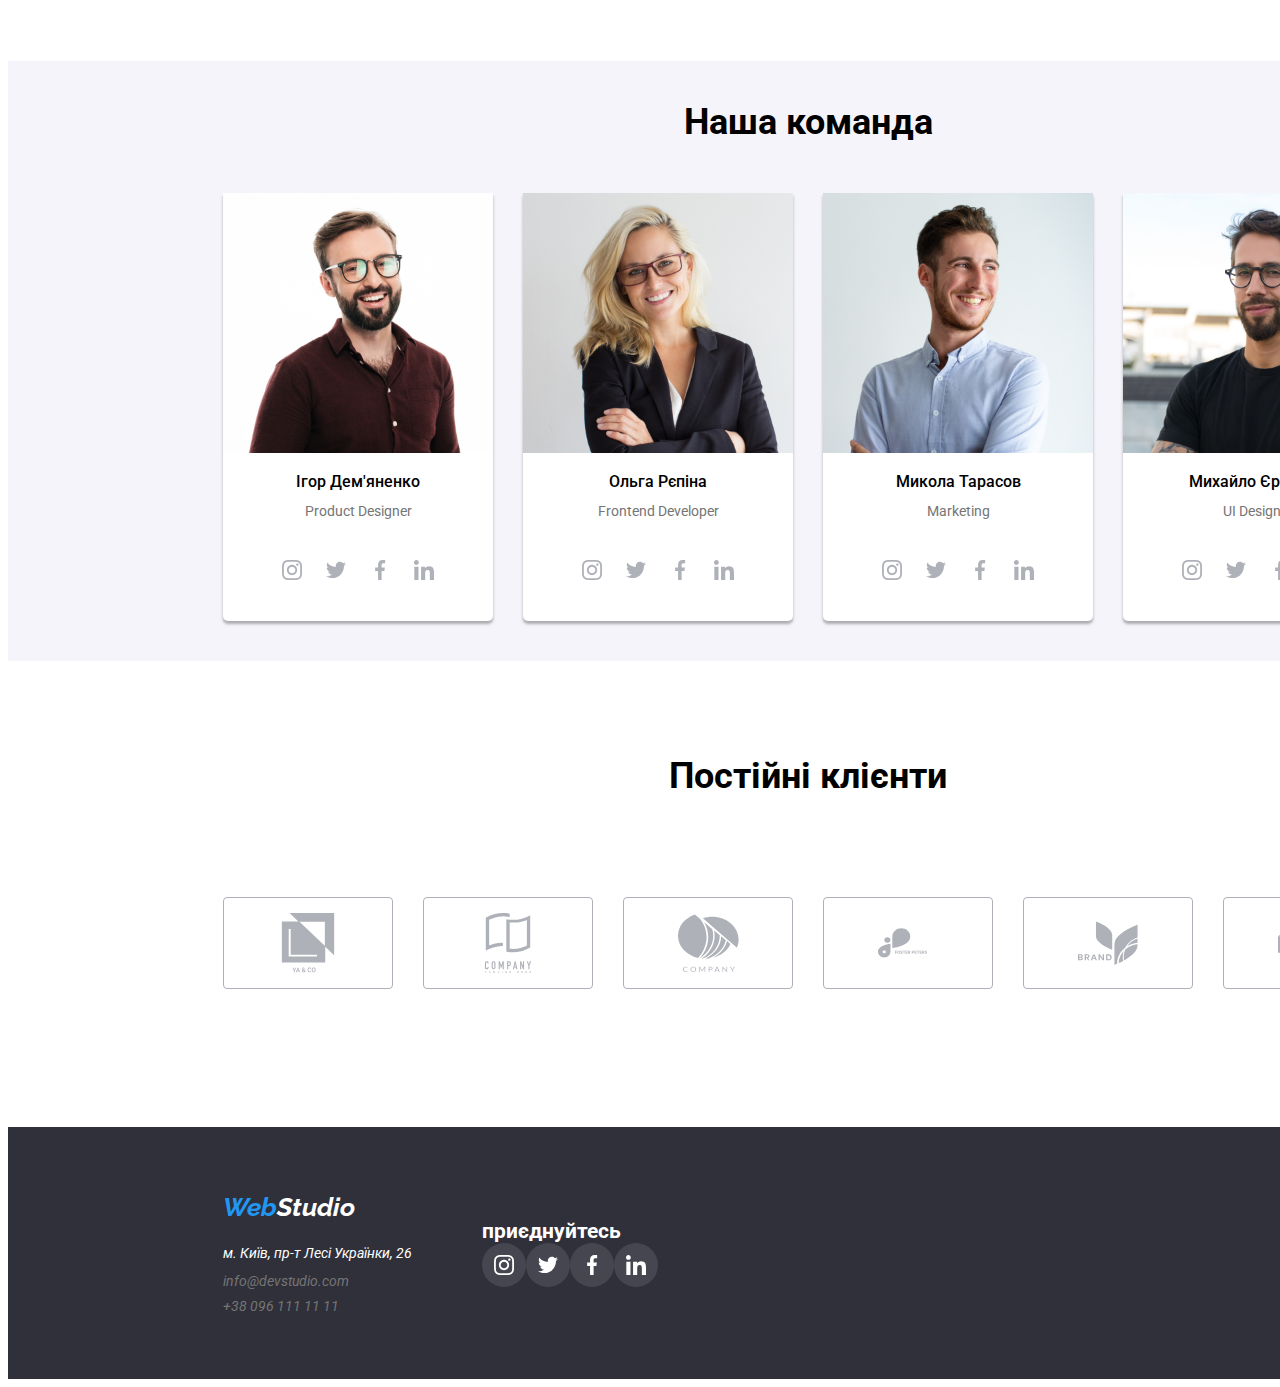
==== commit 775d0701: "Update index.html" ====
--- a/index.html
+++ b/index.html
@@ -1,335 +1,397 @@
 <!DOCTYPE html>
 <html lang="uk">
-<head>
-  <meta charset="UTF-8" />
-  <meta name="viewport" content="width=device-width, initial-scale=1.0" />
-  <title>ДЗ 24</title>
-  <link rel="preconnect" href="https://fonts.googleapis.com" />
-  <link rel="preconnect" href="https://fonts.gstatic.com" crossorigin />
-  <link href="https://fonts.googleapis.com/css2?family=Raleway:ital,wght@0,700;1,700&family=Roboto:wght@400;500;700;900&display=swap" rel="stylesheet" />
-  <link rel="stylesheet" href="./css/normalize.css">
-  <link rel="stylesheet" href="./css/style.css">
-</head>
-<body>
-  <header class="header">
-    <div class="container header-flex">
-      <nav class="header-navigation">
-        <a class="header-logo" href="./portfolio.html">Web<span class="studio">Studio</span></a>
-        <ul class="header-nav-list">
-          <li class="header-nav-item"><a class="header-nav-link" href="./index.html">Студія</a></li>
-          <li class="header-nav-item"><a class="header-nav-link" href="./portfolio.html">Портфоліо</a></li>
-          <li class="header-nav-item"><a class="header-nav-link" href="./portfolio.html">Контакти</a></li>
-        </ul>
-      </nav>
-      <ul class="header-contact-list">
-        <li class="header-contact-item">
-          <svg class="contact-item" width="16" height="12"  >
-            <use href="./img/sprite.svg#icon-gmail"></use>
-          </svg>
-          <a class="header-contact-link" href="mailto:info@devstudio.com">info@devstudio.com</a>
-        </li>
-        <li class="header-contact-item">
-          <svg class="contact-item"  width="10" height="16">
-            <use href="./img/sprite.svg#icon-smartphone"></use>
-          </svg>
-          <a class="header-contact-link" href="tel:+380961111111">+38 096 111 11 11</a>
-        </li>
-      </ul>
-    </div>
-  </header>
-  <main class="main">
-    <section class="hero">
-      <div class="container hero-flex">
-        <h2 class="hero-title">ЕФЕКТИВНІ РІШЕННЯ ДЛЯ <span class="business">ВАШОГО БІЗНЕСУ</span></h2>
-        <button class="hero-button" type="button">Замовити послугу</button>
-      </div>
-    </section>
-    <section class="advantages">
-      <div class="container">
-        <ul class="advantages-list">
-          <li class="advantages-item-antenna">
-            <h3 class="advantages-headline">УВАГА ДО ДЕТАЛЕЙ</h3>
-            <p class="advantages-text">Ідейні міркування, і навіть початок повсякденної роботи з формування позиції.</p>
-          </li>
-          <li class="advantages-item-clock">
-            <h3 class="advantages-headline">ПУНКТУАЛЬНІСТЬ</h3>
-            <p class="advantages-text">Завдання організації, особливо рамки і місце навчання кадрів тягне у себе.</p>
-          </li>
-          <li class="advantages-item-computer">
-            <h3 class="advantages-headline">ПЛАНУВАННЯ</h3>
-            <p class="advantages-text">Так само консультація з широким активом значною мірою зумовлює.</p>
-          </li>
-          <li class="advantages-item-astronaut">
-            <h3 class="advantages-headline">СУЧАСНІ ТЕХНОЛОГІЇ</h3>
-            <p class="advantages-text">Значимість цих проблем настільки очевидна, що реалізація планових завдань.</p>
+  <head>
+    <meta charset="UTF-8" />
+    <meta name="viewport" content="width=device-width, initial-scale=1.0" />
+    <title>ДЗ 24</title>
+    <link rel="preconnect" href="https://fonts.googleapis.com" />
+    <link rel="preconnect" href="https://fonts.gstatic.com" crossorigin />
+    <link
+      href="https://fonts.googleapis.com/css2?family=Raleway:ital,wght@0,700;1,700&family=Roboto:wght@400;500;700;900&display=swap"
+      rel="stylesheet" />
+    <link rel="stylesheet" href="./css/normalize.css" />
+    <link rel="stylesheet" href="./css/style.css" />
+  </head>
+  <body>
+    <header class="header">
+      <div class="container header-flex">
+        <nav class="header-navigation">
+          <a class="header-logo" href="./portfolio.html"
+            >Web<span class="studio">Studio</span></a
+          >
+          <ul class="header-nav-list">
+            <li class="header-nav-item">
+              <a class="header-nav-link" href="./index.html">Студія</a>
+            </li>
+            <li class="header-nav-item">
+              <a class="header-nav-link" href="./portfolio.html">Портфоліо</a>
+            </li>
+            <li class="header-nav-item">
+              <a class="header-nav-link" href="./portfolio.html">Контакти</a>
+            </li>
+          </ul>
+        </nav>
+        <ul class="header-contact-list">
+          <li class="header-contact-item">
+            <svg class="contact-item" width="16" height="12">
+              <use href="./img/sprite.svg#icon-gmail"></use>
+            </svg>
+            <a class="header-contact-link" href="mailto:info@devstudio.com"
+              >info@devstudio.com</a
+            >
+          </li>
+          <li class="header-contact-item">
+            <svg class="contact-item" width="10" height="16">
+              <use href="./img/sprite.svg#icon-smartphone"></use>
+            </svg>
+            <a class="header-contact-link" href="tel:+380961111111"
+              >+38 096 111 11 11</a
+            >
           </li>
         </ul>
       </div>
-    </section>
-    <section class="examples">
-      <div class="container">
-        <h2 class="examples-headline">Чим ми займаємося</h2>
-        <ul class="examples-list">
-          <li class="examples-item">
-            <img src="./img/work.png" alt="програмування" class="examples-img" width="200" />
-          </li>
-          <li class="examples-item">
-            <img src="./img/design.png" alt="дизайн" class="examples-img" width="200" />
-          </li>
-          <li class="examples-item">
-            <img src="./img/colour.png" alt="огляд" class="examples-img" width="200" />
+    </header>
+    <main class="main">
+      <section class="hero">
+        <div class="container hero-flex">
+          <h2 class="hero-title">
+            ЕФЕКТИВНІ РІШЕННЯ ДЛЯ <span class="business">ВАШОГО БІЗНЕСУ</span>
+          </h2>
+          <button class="hero-button" type="button">Замовити послугу</button>
+        </div>
+      </section>
+      <section class="advantages">
+        <div class="container">
+          <ul class="advantages-list">
+            <li class="advantages-item-antenna">
+              <h3 class="advantages-headline">УВАГА ДО ДЕТАЛЕЙ</h3>
+              <p class="advantages-text">
+                Ідейні міркування, і навіть початок повсякденної роботи з
+                формування позиції.
+              </p>
+            </li>
+            <li class="advantages-item-clock">
+              <h3 class="advantages-headline">ПУНКТУАЛЬНІСТЬ</h3>
+              <p class="advantages-text">
+                Завдання організації, особливо рамки і місце навчання кадрів
+                тягне у себе.
+              </p>
+            </li>
+            <li class="advantages-item-computer">
+              <h3 class="advantages-headline">ПЛАНУВАННЯ</h3>
+              <p class="advantages-text">
+                Так само консультація з широким активом значною мірою зумовлює.
+              </p>
+            </li>
+            <li class="advantages-item-astronaut">
+              <h3 class="advantages-headline">СУЧАСНІ ТЕХНОЛОГІЇ</h3>
+              <p class="advantages-text">
+                Значимість цих проблем настільки очевидна, що реалізація
+                планових завдань.
+              </p>
+            </li>
+          </ul>
+        </div>
+      </section>
+      <section class="examples">
+        <div class="container">
+          <h2 class="examples-headline">Чим ми займаємося</h2>
+          <ul class="examples-list">
+            <li class="examples-item">
+              <img
+                src="./img/work.png"
+                alt="програмування"
+                class="examples-img"
+                width="200" />
+            </li>
+            <li class="examples-item">
+              <img
+                src="./img/design.png"
+                alt="дизайн"
+                class="examples-img"
+                width="200" />
+            </li>
+            <li class="examples-item">
+              <img
+                src="./img/colour.png"
+                alt="огляд"
+                class="examples-img"
+                width="200" />
+            </li>
+          </ul>
+        </div>
+      </section>
+      <section class="team">
+        <div class="container team-flex">
+          <h2 class="team-headline-title">Наша команда</h2>
+          <ul class="team-list">
+            <li class="team-item">
+              <figure class="team-examples">
+                <img
+                  src="./img/igor.png"
+                  alt="Ігор Дем'яненко"
+                  class="team-img"
+                  width="200" />
+                <figcaption class="team-signature">
+                  <h3 class="team-name">Ігор Дем'яненко</h3>
+                  <p class="team-text">Product Designer</p>
+                </figcaption>
+                <ul class="team-social-list">
+                  <li class="team-social-item">
+                    <a class="team-social-link" href="#1">
+                      <svg class="team-social-icon" width="20" height="20">
+                        <use href="./img/sprite.svg#icon-instagram"></use>
+                      </svg>
+                    </a>
+                  </li>
+                  <li class="team-social-item">
+                    <a class="team-social-link" href="#1">
+                      <svg class="team-social-icon" width="20" height="20">
+                        <use href="./img/sprite.svg#icon-twitter"></use>
+                      </svg>
+                    </a>
+                  </li>
+                  <li class="team-social-item">
+                    <a class="team-social-link" href="#1">
+                      <svg class="team-social-icon" width="20" height="20">
+                        <use href="./img/sprite.svg#icon-facebook"></use>
+                      </svg>
+                    </a>
+                  </li>
+                  <li class="team-social-item">
+                    <a class="team-social-link" href="#1">
+                      <svg class="team-social-icon" width="20" height="20">
+                        <use href="./img/sprite.svg#icon-linkedin"></use>
+                      </svg>
+                    </a>
+                  </li>
+                </ul>
+              </figure>
+            </li>
+            <li class="team-item">
+              <figure class="team-examples">
+                <img
+                  src="./img/olga.png"
+                  alt="Ольга Рєпіна"
+                  class="team-img"
+                  width="200" />
+                <figcaption class="team-signature">
+                  <h3 class="team-name">Ольга Рєпіна</h3>
+                  <p class="team-text">Frontend Developer</p>
+                </figcaption>
+                <ul class="team-social-list">
+                  <li class="team-social-item">
+                    <a class="team-social-link" href="#1">
+                      <svg class="team-social-icon" width="20" height="20">
+                        <use href="./img/sprite.svg#icon-instagram"></use>
+                      </svg>
+                    </a>
+                  </li>
+                  <li class="team-social-item">
+                    <a class="team-social-link" href="#1">
+                      <svg class="team-social-icon" width="20" height="20">
+                        <use href="./img/sprite.svg#icon-twitter"></use>
+                      </svg>
+                    </a>
+                  </li>
+                  <li class="team-social-item">
+                    <a class="team-social-link" href="#1">
+                      <svg class="team-social-icon" width="20" height="20">
+                        <use href="./img/sprite.svg#icon-facebook"></use>
+                      </svg>
+                    </a>
+                  </li>
+                  <li class="team-social-item">
+                    <a class="team-social-link" href="#1">
+                      <svg class="team-social-icon" width="20" height="20">
+                        <use href="./img/sprite.svg#icon-linkedin"></use>
+                      </svg>
+                    </a>
+                  </li>
+                </ul>
+              </figure>
+            </li>
+            <li class="team-item">
+              <figure class="team-examples">
+                <img
+                  src="./img/mykola.png"
+                  alt="Микола Тарасов"
+                  class="team-img"
+                  width="200" />
+                <figcaption class="team-signature">
+                  <h3 class="team-name">Микола Тарасов</h3>
+                  <p class="team-text">Marketing</p>
+                </figcaption>
+                <ul class="team-social-list">
+                  <li class="team-social-item">
+                    <a class="team-social-link" href="#1">
+                      <svg class="team-social-icon" width="20" height="20">
+                        <use href="./img/sprite.svg#icon-instagram"></use>
+                      </svg>
+                    </a>
+                  </li>
+                  <li class="team-social-item">
+                    <a class="team-social-link" href="#1">
+                      <svg class="team-social-icon" width="20" height="20">
+                        <use href="./img/sprite.svg#icon-twitter"></use>
+                      </svg>
+                    </a>
+                  </li>
+                  <li class="team-social-item">
+                    <a class="team-social-link" href="#1">
+                      <svg class="team-social-icon" width="20" height="20">
+                        <use href="./img/sprite.svg#icon-facebook"></use>
+                      </svg>
+                    </a>
+                  </li>
+                  <li class="team-social-item">
+                    <a class="team-social-link" href="#1">
+                      <svg class="team-social-icon" width="20" height="20">
+                        <use href="./img/sprite.svg#icon-linkedin"></use>
+                      </svg>
+                    </a>
+                  </li>
+                </ul>
+              </figure>
+            </li>
+            <li class="team-item">
+              <figure class="team-examples">
+                <img
+                  src="./img/mykhailo.png"
+                  alt="Михайло Єрмаков"
+                  class="team-img"
+                  width="200" />
+                <figcaption class="team-signature">
+                  <h3 class="team-name">Михайло Єрмаков</h3>
+                  <p class="team-text">UI Designer</p>
+                </figcaption>
+                <ul class="team-social-list">
+                  <li class="team-social-item">
+                    <a class="team-social-link" href="#1">
+                      <svg class="team-social-icon" width="20" height="20">
+                        <use href="./img/sprite.svg#icon-instagram"></use>
+                      </svg>
+                    </a>
+                  </li>
+                  <li class="team-social-item">
+                    <a class="team-social-link" href="#1">
+                      <svg class="team-social-icon" width="20" height="20">
+                        <use href="./img/sprite.svg#icon-twitter"></use>
+                      </svg>
+                    </a>
+                  </li>
+                  <li class="team-social-item">
+                    <a class="team-social-link" href="#1">
+                      <svg class="team-social-icon" width="20" height="20">
+                        <use href="./img/sprite.svg#icon-facebook"></use>
+                      </svg>
+                    </a>
+                  </li>
+                  <li class="team-social-item">
+                    <a class="team-social-link" href="#1">
+                      <svg class="team-social-icon" width="20" height="20">
+                        <use href="./img/sprite.svg#icon-linkedin"></use>
+                      </svg>
+                    </a>
+                  </li>
+                </ul>
+              </figure>
+            </li>
+          </ul>
+        </div>
+      </section>
+      <section class="regular-customers">
+        <h2 class="regular-customers-title">Постійні клієнти</h2>
+        <ul class="regular-customers-list">
+          <li class="regular-customers-item">
+            <svg class="regular-customers-icon" width="100" height="60">
+              <use href="./img/sprite.svg#icon-yago"></use>
+            </svg>
+          </li>
+          <li class="regular-customers-item">
+            <svg class="regular-customers-icon" width="100" height="60">
+              <use href="./img/sprite.svg#icon-tagline"></use>
+            </svg>
+          </li>
+          <li class="regular-customers-item">
+            <svg class="regular-customers-icon" width="100" height="60">
+              <use href="./img/sprite.svg#icon-company"></use>
+            </svg>
+          </li>
+          <li class="regular-customers-item">
+            <svg class="regular-customers-icon" width="100" height="60">
+              <use href="./img/sprite.svg#icon-fosterpeters"></use>
+            </svg>
+          </li>
+          <li class="regular-customers-item">
+            <svg class="regular-customers-icon" width="100" height="60">
+              <use href="./img/sprite.svg#icon-brand"></use>
+            </svg>
+          </li>
+          <li class="regular-customers-item">
+            <svg class="regular-customers-icon" width="100" height="60">
+              <use href="./img/sprite.svg#icon-taglinecpmpany"></use>
+            </svg>
+          </li>
+        </ul>
+      </section>
+    </main>
+    <footer class="footer">
+      <div class="container footer-flex">
+        <address class="footer-adress">
+          <a class="footer-link" href="./portfolio.html"
+            >Web<span class="footer-studio">Studio</span></a
+          >
+          <ul class="footer-list">
+            <li class="footer-item">
+              <p class="footer-item-text">м. Київ, пр-т Лесі Українки, 26</p>
+            </li>
+            <li class="footer-item-text-two">
+              <a class="footer-info" href="mailto:info@devstudio.com"
+                >info@devstudio.com</a
+              >
+            </li>
+            <li class="footer-item-text-two">
+              <a class="footer-info" href="tel:+380961111111"
+                >+38 096 111 11 11</a
+              >
+            </li>
+          </ul>
+        </address>
+        <div>
+          <h2 class="footer-title">приєднуйтесь</h2>
+        <ul class="footer-social">
+          <li class="footer-social-item">
+            <a class="footer-social-link" href="#1">
+              <svg class="footer-social-icon" width="20" height="20">
+                <use href="./img/sprite.svg#icon-instagram"></use>
+              </svg>
+            </a>
+          </li>
+          <li class="footer-social-item">
+            <a class="footer-social-link" href="#1">
+              <svg class="footer-social-icon" width="20" height="20">
+                <use href="./img/sprite.svg#icon-twitter"></use>
+              </svg>
+            </a>
+          </li>
+          <li class="footer-social-item">
+            <a class="footer-social-link" href="#1">
+              <svg class="footer-social-icon" width="20" height="20">
+                <use href="./img/sprite.svg#icon-facebook"></use>
+              </svg>
+            </a>
+          </li>
+          <li class="footer-social-item">
+            <a class="footer-social-link" href="#1">
+              <svg class="footer-social-icon" width="20" height="20">
+                <use href="./img/sprite.svg#icon-linkedin"></use>
+              </svg>
+            </a>
           </li>
         </ul>
       </div>
-    </section>
-    <section class="team">
-      <div class="container team-flex">
-        <h2 class="team-headline-title"> Наша команда </h2>
-        <ul class="team-list">
-          <li class="team-item">
-            <figure class="team-examples">
-              <img src="./img/igor.png" alt="Ігор Дем'яненко" class="team-img" width="200" />
-              <figcaption class="team-signature">
-                <h3 class="team-name">Ігор Дем'яненко</h3>
-                <p class="team-text">Product Designer</p>
-              </figcaption>
-              <ul class="team-social-list">
-                <li class="team-social-item">
-                  <a class="team-social-link" href="#1">
-                    <svg class="team-social-icon" width="20" height="20">
-                      <use href="./img/sprite.svg#icon-instagram"></use>
-                    </svg>
-                  </a>
-                </li>
-                <li class="team-social-item">
-                  <a class="team-social-link" href="#1">
-                    <svg class="team-social-icon" width="20" height="20">
-                      <use href="./img/sprite.svg#icon-twitter"></use>
-                    </svg>
-                  </a>
-                </li>
-                <li class="team-social-item">
-                  <a class="team-social-link" href="#1">
-                    <svg class="team-social-icon" width="20" height="20">
-                      <use href="./img/sprite.svg#icon-facebook"></use>
-                    </svg>
-                  </a>
-                </li>
-                <li class="team-social-item">
-                  <a class="team-social-link" href="#1">
-                    <svg class="team-social-icon" width="20" height="20">
-                      <use href="./img/sprite.svg#icon-linkedin"></use>
-                    </svg>
-                  </a>
-                </li>
-              </ul>
-            </figure>
-          </li>
-          <li class="team-item">
-            <figure class="team-examples">
-              <img src="./img/olga.png" alt="Ольга Рєпіна" class="team-img" width="200" />
-              <figcaption class="team-signature">
-                <h3 class="team-name">Ольга Рєпіна</h3>
-                <p class="team-text">Frontend Developer</p>
-              </figcaption>
-              <ul class="team-social-list">
-                <li class="team-social-item">
-                  <a class="team-social-link" href="#1">
-                    <svg class="team-social-icon" width="20" height="20">
-                      <use href="./img/sprite.svg#icon-instagram"></use>
-                    </svg>
-                  </a>
-                </li>
-                <li class="team-social-item">
-                  <a class="team-social-link" href="#1">
-                    <svg class="team-social-icon" width="20" height="20">
-                      <use href="./img/sprite.svg#icon-twitter"></use>
-                    </svg>
-                  </a>
-                </li>
-                <li class="team-social-item">
-                  <a class="team-social-link" href="#1">
-                    <svg class="team-social-icon" width="20" height="20">
-                      <use href="./img/sprite.svg#icon-facebook"></use>
-                    </svg>
-                  </a>
-                </li>
-                <li class="team-social-item">
-                  <a class="team-social-link" href="#1">
-                    <svg class="team-social-icon" width="20" height="20">
-                      <use href="./img/sprite.svg#icon-linkedin"></use>
-                    </svg>
-                  </a>
-                </li>
-              </ul>
-            </figure>
-          </li>
-          <li class="team-item">
-            <figure class="team-examples">
-              <img src="./img/mykola.png" alt="Микола Тарасов" class="team-img" width="200" />
-              <figcaption class="team-signature">
-                <h3 class="team-name">Микола Тарасов</h3>
-                <p class="team-text">Marketing</p>
-              </figcaption>
-              <ul class="team-social-list">
-                <li class="team-social-item">
-                  <a class="team-social-link" href="#1">
-                    <svg class="team-social-icon" width="20" height="20">
-                      <use href="./img/sprite.svg#icon-instagram"></use>
-                    </svg>
-                  </a>
-                </li>
-                <li class="team-social-item">
-                  <a class="team-social-link" href="#1">
-                    <svg class="team-social-icon" width="20" height="20">
-                      <use href="./img/sprite.svg#icon-twitter"></use>
-                    </svg>
-                  </a>
-                </li>
-                <li class="team-social-item">
-                  <a class="team-social-link" href="#1">
-                    <svg class="team-social-icon" width="20" height="20">
-                      <use href="./img/sprite.svg#icon-facebook"></use>
-                    </svg>
-                  </a>
-                </li>
-                <li class="team-social-item">
-                  <a class="team-social-link" href="#1">
-                    <svg class="team-social-icon" width="20" height="20">
-                      <use href="./img/sprite.svg#icon-linkedin"></use>
-                    </svg>
-                  </a>
-                </li>
-              </ul>
-            </figure>
-          </li>
-          <li class="team-item">
-            <figure class="team-examples">
-              <img src="./img/mykhailo.png" alt="Михайло Єрмаков" class="team-img" width="200" />
-              <figcaption class="team-signature">
-                <h3 class="team-name">Михайло Єрмаков</h3>
-                <p class="team-text">UI Designer</p>
-              </figcaption>
-              <ul class="team-social-list">
-                <li class="team-social-item">
-                  <a class="team-social-link" href="#1">
-                    <svg class="team-social-icon" width="20" height="20">
-                      <use href="./img/sprite.svg#icon-instagram"></use>
-                    </svg>
-                  </a>
-                </li>
-                <li class="team-social-item">
-                  <a class="team-social-link" href="#1">
-                    <svg class="team-social-icon" width="20" height="20">
-                      <use href="./img/sprite.svg#icon-twitter"></use>
-                    </svg>
-                  </a>
-                </li>
-                <li class="team-social-item">
-                  <a class="team-social-link" href="#1">
-                    <svg class="team-social-icon" width="20" height="20">
-                      <use href="./img/sprite.svg#icon-facebook"></use>
-                    </svg>
-                  </a>
-                </li>
-                <li class="team-social-item">
-                  <a class="team-social-link" href="#1">
-                    <svg class="team-social-icon" width="20" height="20">
-                      <use href="./img/sprite.svg#icon-linkedin"></use>
-                    </svg>
-                  </a>
-                </li>
-              </ul>
-            </figure>
-          </li>
-        </ul>
       </div>
-    </section>
-    <section class="regular-customers">
-      <h2 class="regular-customers-title"> Постійні клієнти </h2>
-      <ul class="regular-customers-list">
-        <li class="regular-customers-item">
-          <svg class="regular-customers-icon" width="100" height="60">
-            <use href="./img/sprite.svg#icon-yago"></use>
-          </svg>
-        </li>
-        <li class="regular-customers-item">
-          <svg class="regular-customers-icon" width="100" height="60">
-            <use href="./img/sprite.svg#icon-tagline"></use>
-          </svg>
-        </li>
-        <li class="regular-customers-item">
-          <svg class="regular-customers-icon" width="100" height="60">
-            <use href="./img/sprite.svg#icon-company"></use>
-          </svg>
-        </li>
-        <li class="regular-customers-item">
-          <svg class="regular-customers-icon" width="100" height="60">
-            <use href="./img/sprite.svg#icon-fosterpeters"></use>
-          </svg>
-        </li>
-        <li class="regular-customers-item">
-          <svg class="regular-customers-icon" width="100" height="60">
-            <use href="./img/sprite.svg#icon-brand"></use>
-          </svg>
-        </li>
-        <li class="regular-customers-item">
-          <svg class="regular-customers-icon" width="100" height="60">
-            <use href="./img/sprite.svg#icon-taglinecpmpany"></use>
-          </svg>
-        </li>
-      </ul>
-    </section>
-  </main>
-  <footer class="footer">
-    <div class="container footer-flex">
-      <address class="footer-adress">
-      <a class="footer-link" href="./portfolio.html">Web<span class="footer-studio">Studio</span></a>
-        <ul class="footer-list">
-          <li class="footer-item"><p class="footer-item-text">м. Київ, пр-т Лесі Українки, 26</p></li>
-          <li class="footer-item-text-two">
-            <a class="footer-info" href="mailto:info@devstudio.com">info@devstudio.com</a>
-          </li>
-          <li class="footer-item-text-two">
-            <a class="footer-info" href="tel:+380961111111">+38 096 111 11 11</a>
-          </li>
-        </ul>
-      </address>
-      <h2 class="footer-title">приєднуйтесь</h2>
-      <ul class="footer-social">
-                <li class="footer-social-item">
-                  <a class="footer-sociall-link" href="#1">
-                    <svg class="footer-social-icon" width="20" height="20">
-                      <use href="./img/sprite.svg#icon-instagram"></use>
-                    </svg>
-                  </a>
-                </li>
-                <li class="footer-social-item">
-                  <a class="footer-social-link" href="#1">
-                    <svg class="footer-social-icon" width="20" height="20">
-                      <use href="./img/sprite.svg#icon-twitter"></use>
-                    </svg>
-                  </a>
-                </li>
-                <li class="footer-social-item">
-                  <a class="footer-social-link" href="#1">
-                    <svg class="footer-sociall-icon" width="20" height="20">
-                      <use href="./img/sprite.svg#icon-facebook"></use>
-                    </svg>
-                  </a>
-                </li>
-                <li class="footer-social-item">
-                  <a class="footer-social-link" href="#1">
-                    <svg class="footer-social-icon" width="20" height="20">
-                      <use href="./img/sprite.svg#icon-linkedin"></use>
-                    </svg>
-                  </a>
-                </li>
-              </ul>
-            </figure>
-          </li>
-        </ul>
-    </div>
-  </footer>
-</body>
+    </footer>
+  </body>
 </html>
--- a/css/style.css
+++ b/css/style.css
@@ -1,13 +1,20 @@
+/* Змінні */
+
 :root {
   --main-color: #212121;
+  
   --second-color: #2196f3;
-
+  
   --third-color: #757575;
-
+  
   --fourth-color: #ffffff;
-
+  
   --fifth-color: #000000;
 }
+
+
+/* Контейнер */
+
 .container {
   width: 1200px;
   height: 100%;
@@ -17,6 +24,9 @@
   margin-right: auto;
 }
 
+
+/* Шрифти */
+
 body {
   font-family: "Roboto", sans-serif;
   font-weight: 400;
@@ -40,11 +50,10 @@
   line-height: calc(16 / 14);
   color: #757575;
 }
-
 a:hover {
   color: #2196f3; /* Синій колір при наведенні */
-}
-
+  transition: all 1s;
+}
 .hero-flex {
   text-align: center;
   width: 1600px;
@@ -78,6 +87,13 @@
   border: none; /* Відсутність рамки */
   cursor: pointer; /* Зміна курсору при наведенні */
 }
+.hero-button:hover {
+  background-color: rgba(17, 77, 125, 1.00);
+  transition: all 200ms;
+}
+.hero-button:active {
+  background-color: #2196f3;
+}
 .business {
   display: block;
   line-height: 34px;
@@ -168,117 +184,6 @@
 }
 
 
-/* Секція "PORTFOLIO" */
-
-.container-two {
-  width: 1230px;
-  height: 100%;
-  padding-left: 15px;
-  padding-right: 15px;
-  margin-left: auto;
-  margin-right: auto;
-}
-.portfolio {
-  display: flex;
-  margin-top: 94px;
-  flex-direction: column;
-  align-items: center;
-}
-
-.portfolio-filter-list {
-  display: flex;
-  justify-content: center;
-  padding: 0;
-}
-
-.portfolio-filter-item {
-  margin-right: 8px;
-}
-
-.portfolio-filter-button {
-  background-color: #F5F4FA;
-  border-radius: 4px;
-  border: none;
-  padding: 10px 20px;
-  color: #000000;
-  cursor: pointer;
-  transition: background-color 0.3s, color 0.3s;
-}
-
-.portfolio-filter-button:hover {
-  background-color: #2196f3;
-  color: white;
-  box-shadow: 0 3px 3px rgba(0, 0, 0, 0.3);
-}
-
-.portfolio-list {
-  display: flex;
-  flex-wrap: wrap;
-  justify-content: space-between; 
-  margin-top: 30px;
-}
-
-.portfolio-item {
-  width: 364px; 
-  height: 404px; 
-  margin-bottom: 60px; /* Відступ між картинками */
-  border: 1px solid #F5F4FA; 
-  border-radius: none; 
-}
-.portfolio-item:hover {
-  box-shadow: 0 3px 3px rgba(0, 0, 0, 0.3);
-  transition:  0.4s;
-}
-
-.portfolio-headline {
-  margin-left: 23px;
-  margin-top: 15px;
-}
-
-.portfolio-text {
-  margin-left: 23px;
-  margin-top: 5px;
-}
-
-
-
-.one {
-  height: 38px;
-  width: 73px;
-  display: flex;
-  justify-content: center; /* Текст по горизонталі посередині кнопки */
-  align-items: center; /* Текст по вертикалі посередині кнопки */
-}
-.two {
-  height: 38px; 
-  width: 125px; 
-  display: flex;
-  justify-content: center; /* Текст по горизонталі посередині кнопки */
-  align-items: center; /* Текст по вертикалі посередині кнопки */
-}
-.three {
-  height: 38px;
-  width: 112px;
-  display: flex;
-  justify-content: center; /* Текст по горизонталі посередині кнопки */
-  align-items: center; /* Текст по вертикалі посередині кнопки */
-}
-.four {
-  height: 38px;
-  width: 103px;
-  display: flex;
-  justify-content: center; /* Текст по горизонталі посередині кнопки */
-  align-items: center; /* Текст по вертикалі посередині кнопки */
-}
-.five {
-  height: 38px;
-  width: 130px;
-  display: flex;
-  justify-content: center; /*Текст по горизонталі посередині кнопки */
-  align-items: center; /* Текст по вертикалі посередині кнопки */
-}
-
-
 /* Секція "HEADER" */
 
 .header-flex {
@@ -293,7 +198,6 @@
 .header-contact-list {
   display: flex; 
 }
-
 .header-nav-item, .header-contact-item {
   margin-left: 15px; /* Зовнішній відступ між елементами */
 }
@@ -329,10 +233,14 @@
 }
 .header-contact-item:is(:hover, :focus) .contact-item {
   fill: #2196f3;
-}
+  transition: all 1s;
+}
+.contact-item {
+  fill: #757575;
+}
+
 
 /* Секція HERO */
-
 
 .hero {
   width: 1600px;
@@ -342,6 +250,7 @@
   background-image: url(../img/people.png);
   background-repeat: no-repeat;
 }
+
 
 /* Секція "ADVANTAGES" */
 
@@ -401,6 +310,7 @@
   background-repeat: no-repeat;
 }
 
+
 /* Секція "EXAMPLES" */
 
 .examples {
@@ -423,9 +333,7 @@
 }
 
 
-
 /* Секція "TEAM" */
-
 
 .team-flex {
   display: flex;
@@ -436,12 +344,10 @@
   width: 1600px;
   background-color: #F5F4FA;
 }
-
 .team-list {
   display: flex;
   gap: 30px;
 }
-
 .team-item {
   display: flex;
   flex-direction: column;
@@ -449,23 +355,16 @@
   text-align: center;
   margin-top: 50px; /* Відступ до картинок */
 }
-
 .team-img {
   margin-bottom: 15px;
   height: 260px;
   width: 270px;
 }
-.team-signature {
-
-}
-
-
 .team-text {
   margin-top: 10px;
   color: #757575;
   margin-bottom: 28px;
 }
-
 .team-examples {
   height: 428px;
   width: 270px;
@@ -492,6 +391,7 @@
 .team-social-item:is(:hover, :focus) {
   background-color: #2196f3;
   border-radius: 50px;
+  transition: all 1s;
 }
 .team-social-item:is(:hover, :focus) .team-social-icon {
   fill: #ffffff;
@@ -500,15 +400,6 @@
   fill: #AFB1B8;
 }
 
-
-/* Доповнення до лінків */
-
-.studio {
-  color: #000000;
-}
-.header-logo {
-  color: #2196f3;
-}
 
 /* Секція regular-customers */
 
@@ -544,19 +435,23 @@
 }
 .regular-customers-item:is(:hover, :focus) .regular-customers-icon {
   fill: #2196f3;
-  
+  transition: all 1s;
 }
 .regular-customers-item:hover {
   border: solid #2196f3;
+  transition: all 1s;
 }
 
 
 /* Секція "FOOTER" */
+
+.footer {
+  width: 1600px;
+  height: 252px;
+  background-color: #2F303A;
+}
 .footer-flex {
   display: flex;
-  height: 252px;
-  width: 1600px;
-  background-color: #2F303A;
 }
 .footer-link {
   color: #2196f3;
@@ -576,9 +471,155 @@
 .footer-info {
   color: #757575;
 }
+.footer-flex {
+  align-items: center;
+}
+.footer-social {
+  display: flex;
+}
+/* .footer-title {
+  margin-left: 50px;
+} */
+/* .footer-social-item {
+  margin-top: 150px;
+} */
 .footer-adress {
-  margin-top: 85px;
-  margin-left: 180px;
+  margin-right: 70px;
+}
+.footer-social-link {
+  display: flex;
+  align-items: center;
+  justify-content: center;
+  width: 100%;
+  height: 100%;
+}
+.footer-social-item {
+  height: 44px;
+  width: 44px;
+  background-color: rgba(255, 255, 255, 0.11);
+  border-radius: 50px;
+}
+.footer-social-item:is(:hover, :focus) {
+  background-color: rgba(33, 150, 243, 1.00);
+  border-radius: 50px;
+  transition: all 1s;
+}
+.footer-social-item:is(:hover, :focus) .footer-social-icon {
+  fill: #ffffff;
+}
+.footer-social-icon {
+  fill: #ffffff;
+}
+
+
+
+/* Секція "PORTFOLIO" */
+
+.container-two {
+  width: 1230px;
+  height: 100%;
+  padding-left: 15px;
+  padding-right: 15px;
+  margin-left: auto;
+  margin-right: auto;
+}
+.portfolio {
+  display: flex;
+  margin-top: 94px;
+  flex-direction: column;
+  align-items: center;
+}
+.portfolio-filter-list {
+  display: flex;
+  justify-content: center;
+  padding: 0;
+}
+.portfolio-filter-item {
+  margin-right: 8px;
+}
+.portfolio-filter-button {
+  background-color: #F5F4FA;
+  border-radius: 4px;
+  border: none;
+  padding: 10px 20px;
+  color: #000000;
+  cursor: pointer;
+  transition: background-color 0.3s, color 0.3s;
+}
+.portfolio-filter-button:hover {
+  background-color: #2196f3;
+  color: white;
+  box-shadow: 0 3px 3px rgba(0, 0, 0, 0.3);
+}
+.portfolio-list {
+  display: flex;
+  flex-wrap: wrap;
+  justify-content: space-between; 
+  margin-top: 30px;
+}
+.portfolio-item {
+  width: 364px; 
+  height: 404px; 
+  margin-bottom: 60px; /* Відступ між картинками */
+  border: 1px solid #F5F4FA; 
+  border-radius: none; 
+}
+.portfolio-item:hover {
+  box-shadow: 0 3px 3px rgba(0, 0, 0, 0.3);
+  transition:  0.4s;
+}
+.portfolio-headline {
+  margin-left: 23px;
+  margin-top: 15px;
+}
+.portfolio-text {
+  margin-left: 23px;
+  margin-top: 5px;
+}
+.one {
+  height: 38px;
+  width: 73px;
+  display: flex;
+  justify-content: center; /* Текст по горизонталі посередині кнопки */
+  align-items: center; /* Текст по вертикалі посередині кнопки */
+}
+.two {
+  height: 38px; 
+  width: 125px; 
+  display: flex;
+  justify-content: center; /* Текст по горизонталі посередині кнопки */
+  align-items: center; /* Текст по вертикалі посередині кнопки */
+}
+.three {
+  height: 38px;
+  width: 112px;
+  display: flex;
+  justify-content: center; /* Текст по горизонталі посередині кнопки */
+  align-items: center; /* Текст по вертикалі посередині кнопки */
+}
+.four {
+  height: 38px;
+  width: 103px;
+  display: flex;
+  justify-content: center; /* Текст по горизонталі посередині кнопки */
+  align-items: center; /* Текст по вертикалі посередині кнопки */
+}
+.five {
+  height: 38px;
+  width: 130px;
+  display: flex;
+  justify-content: center; /*Текст по горизонталі посередині кнопки */
+  align-items: center; /* Текст по вертикалі посередині кнопки */
+}
+
+
+/* Доповнення до лінків */
+
+.studio {
+  color: #000000;
+}
+.header-logo {
+  color: #2196f3;
 }
 
 
@@ -586,10 +627,4 @@
 
 .portfolio-item {
   flex-basis: calc((100% - 72px) / 3);
-}
-
-/* svg ЕЛЕМЕНТИ */
-.contact-item {
-  fill: #757575;
-}
-
+}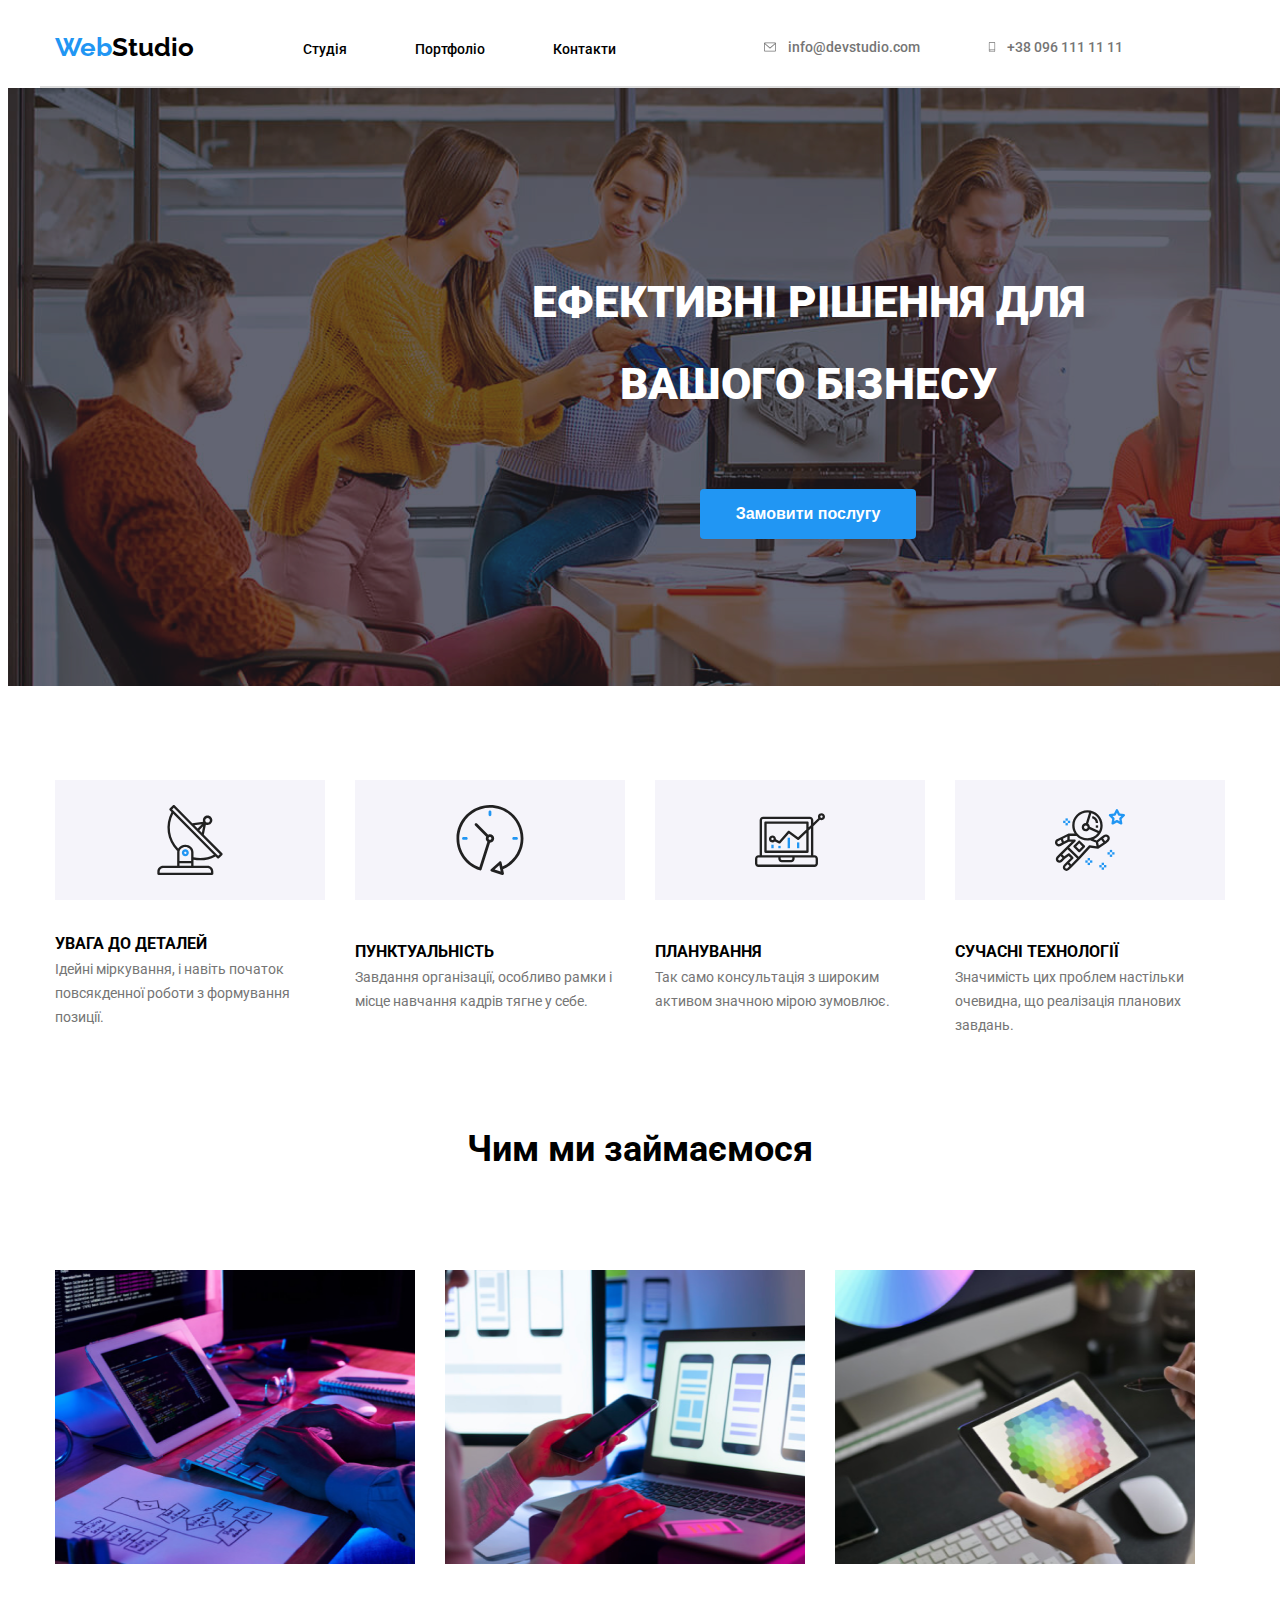
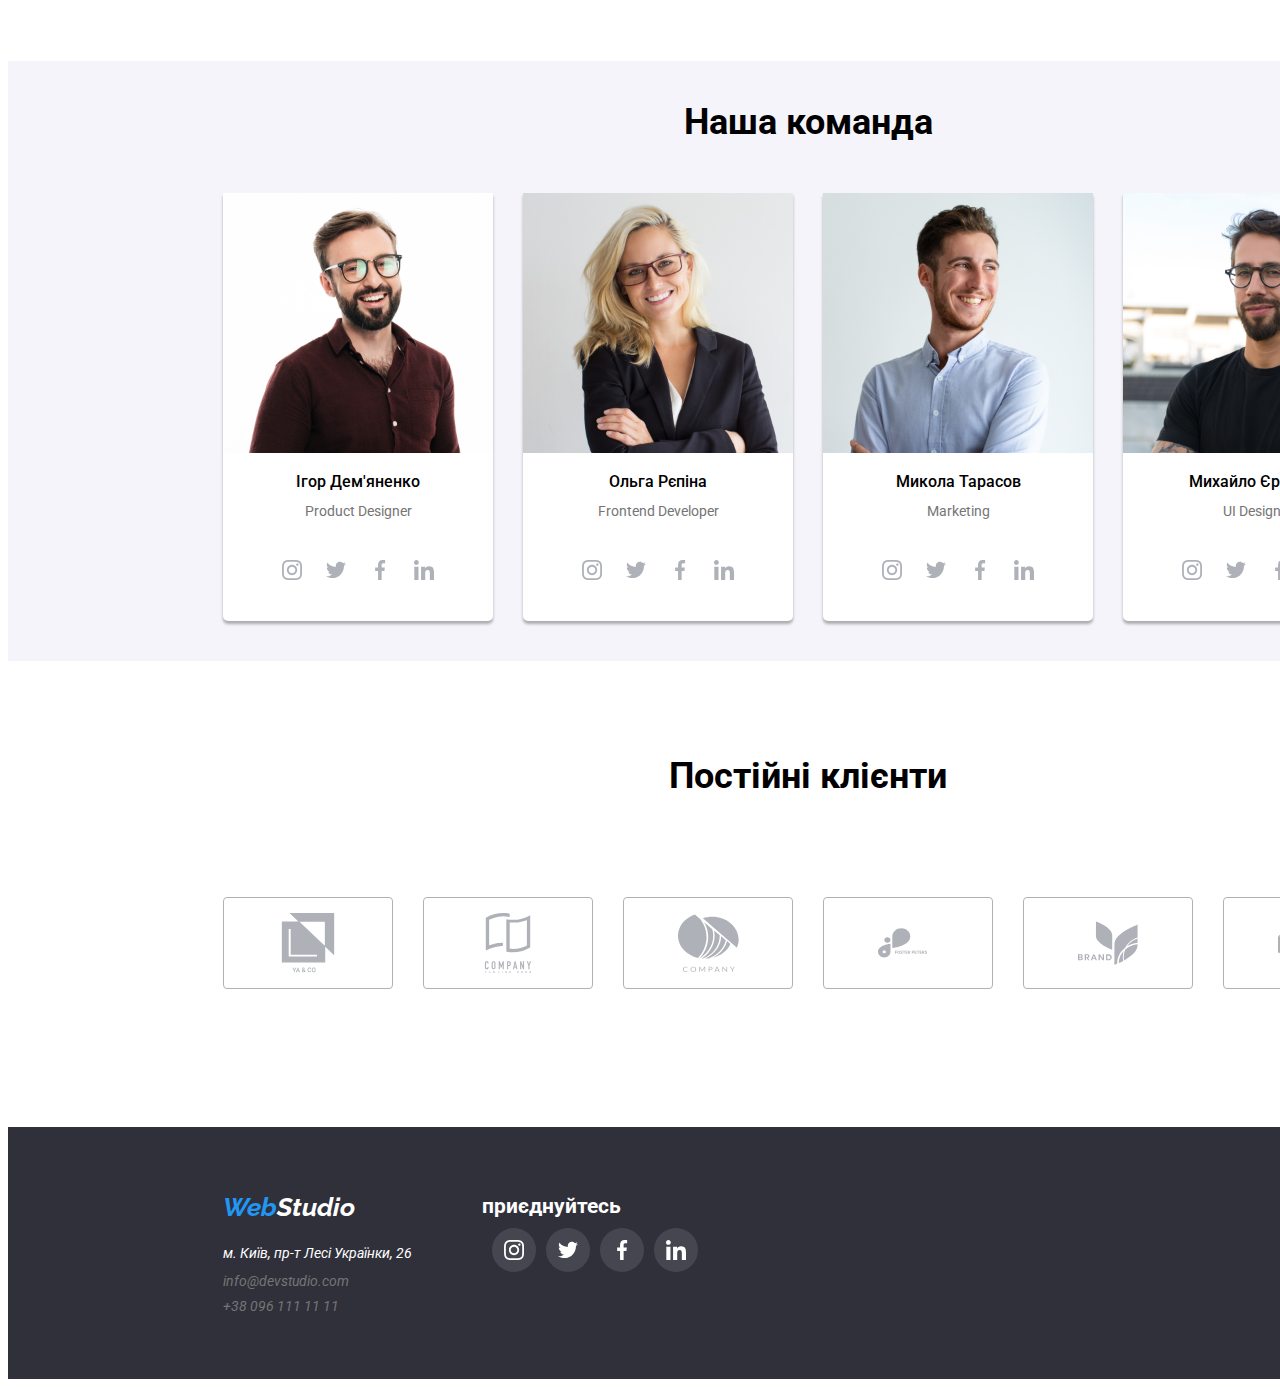
==== commit 7202fc2a: "Update index.html" ====
--- a/index.html
+++ b/index.html
@@ -358,7 +358,7 @@
             </li>
           </ul>
         </address>
-        <div>
+        <div class="div">
           <h2 class="footer-title">приєднуйтесь</h2>
         <ul class="footer-social">
           <li class="footer-social-item">
--- a/css/style.css
+++ b/css/style.css
@@ -449,6 +449,7 @@
   width: 1600px;
   height: 252px;
   background-color: #2F303A;
+  margin: auto;
 }
 .footer-flex {
   display: flex;
@@ -498,6 +499,7 @@
   width: 44px;
   background-color: rgba(255, 255, 255, 0.11);
   border-radius: 50px;
+  margin-left: 10px;
 }
 .footer-social-item:is(:hover, :focus) {
   background-color: rgba(33, 150, 243, 1.00);
@@ -509,6 +511,12 @@
 }
 .footer-social-icon {
   fill: #ffffff;
+}
+.footer-title {
+  margin-bottom: 10px;
+}
+.div {
+  margin-bottom: 40px;
 }
 
 
